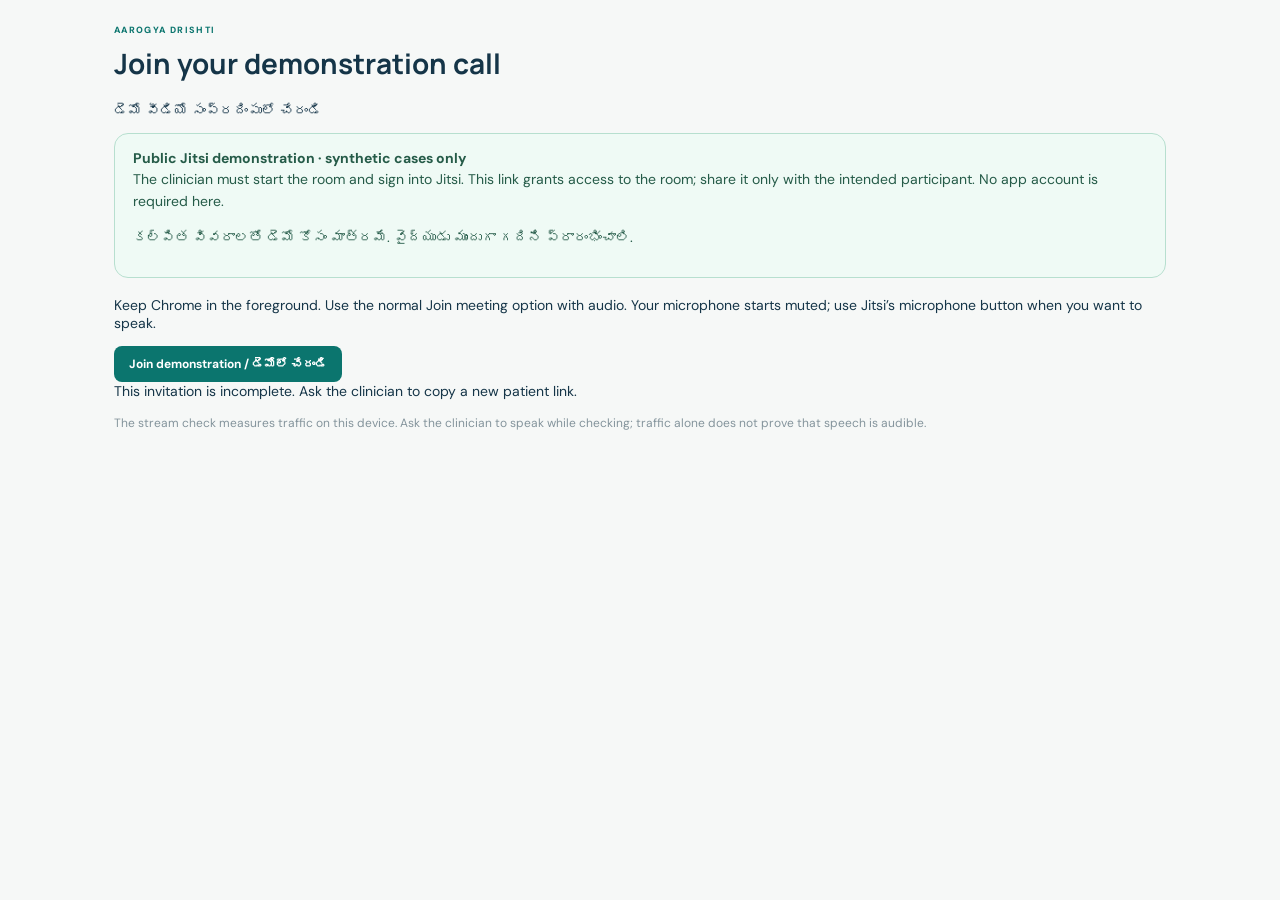
==== patient-call.html @ c4ae914c "Add evaluation workflows, offline photos, and verified async MedGemma" ====
<!doctype html>
<html lang="en"><head><meta charset="utf-8"><meta name="viewport" content="width=device-width,initial-scale=1"><title>Aarogya Drishti · Patient call</title><link rel="stylesheet" href="/styles.css"></head>
<body><main class="patient-call-page"><p class="eyebrow">AAROGYA DRISHTI</p><h1>Join your demonstration call</h1><p>డెమో వీడియో సంప్రదింపులో చేరండి</p>
<div class="consultation-notice"><strong>Public Jitsi demonstration · synthetic cases only</strong><p>The clinician must start the room and sign into Jitsi. This link grants access to the room; share it only with the intended participant. No app account is required here.</p><p>కల్పిత వివరాలతో డెమో కోసం మాత్రమే. వైద్యుడు ముందుగా గదిని ప్రారంభించాలి.</p></div>
<p>Keep Chrome in the foreground. Use the normal Join meeting option with audio. Your microphone starts muted; use Jitsi’s microphone button when you want to speak.</p>
<button id="patientJoin" type="button" class="button primary">Join demonstration / డెమోలో చేరండి</button> <button id="patientLeave" type="button" class="button secondary" hidden>Leave call / కాల్ ముగించండి</button>
<p id="patientCallStatus" role="status" aria-live="polite"></p><p><a id="patientExternal" target="_blank" rel="noopener noreferrer" hidden>Open directly in Jitsi / Jitsi లో తెరవండి</a></p>
<div id="patientVideo" class="patient-video"></div><div id="patientDiagnostics"></div><p class="muted">The stream check measures traffic on this device. Ask the clinician to speak while checking; traffic alone does not prove that speech is audible.</p>
</main><script src="/call-diagnostics.js" defer></script><script src="/patient-call.js" defer></script></body></html>
---- styles.css ----
@import url('https://fonts.googleapis.com/css2?family=DM+Sans:wght@400;500;600;700;800&family=Manrope:wght@400;500;600;700;800&display=swap');
:root{--ink:#153548;--ink-2:#385264;--muted:#84949c;--teal:#0b756e;--teal-dark:#075c57;--mint:#eaf5f1;--paper:#f6f8f7;--line:#e8edeb;--white:#fff;--nav:#113646;--shadow:0 10px 35px #17384a0b;--danger:#a3453c}*{box-sizing:border-box}body{margin:0;background:var(--paper);color:var(--ink);font:14px 'DM Sans',Arial,sans-serif}button,input,textarea,select{font:inherit}button{cursor:pointer}.login-shell{min-height:100vh;display:grid;place-items:center;padding:24px;background:linear-gradient(140deg,#eaf5f1 0%,#f7f8f6 55%,#edf4f4 100%)}.login-card{width:min(100%,440px);background:#fff;border:1px solid var(--line);border-radius:20px;padding:38px;box-shadow:0 24px 80px #15354815}.brand{display:flex;align-items:center;gap:12px;color:var(--ink);text-decoration:none}.brand b{font:800 13px Manrope,sans-serif;letter-spacing:.055em;display:block}.brand small{display:block;color:var(--muted);font-size:11px;margin-top:3px}.brand-mark{width:42px;height:42px;display:grid;place-items:center;background:var(--teal);color:#fff;border-radius:13px;font:800 23px Manrope}.login-card>.eyebrow{margin-top:40px}.login-card h1{font:700 25px Manrope,sans-serif;margin:7px 0}.login-card form{margin-top:27px}.login-card form label{display:block;margin:16px 0 7px}.login-card input,.form-panel input,.form-panel select,.form-panel textarea,.form-grid input,.form-grid select,.form-grid textarea{width:100%;border:1px solid #dce5e2;background:white;border-radius:8px;padding:11px 12px;color:var(--ink);outline:none}.login-card input:focus,.form-panel input:focus,.form-panel select:focus,.form-panel textarea:focus,.form-grid input:focus,.form-grid textarea:focus,.form-grid select:focus,.search-box:focus-within{border-color:#66a9a1;box-shadow:0 0 0 3px #0b756e13}.fine-print{color:var(--muted);font-size:11px;line-height:1.6;margin-top:23px}.sidebar{width:246px;position:fixed;inset:0 auto 0 0;background:var(--nav);color:#eff8f5;display:flex;flex-direction:column;padding:24px 16px 15px;z-index:10}.sidebar .brand{color:#fff;padding:0 9px 25px;border-bottom:1px solid #ffffff1a}.sidebar .brand-mark{background:#40a99b;color:#063f42}.sidebar .brand small{color:#b1c8ca}.district-label{display:flex;align-items:center;gap:9px;padding:24px 12px 11px;font-size:9px;letter-spacing:.13em;font-weight:800;color:#90adb1}.live-dot,.sync-indicator{width:7px;height:7px;border-radius:50%;background:#69c9a5}.side-nav{display:grid;gap:5px}.nav-item{border:0;background:transparent;color:#b6cbd0;display:flex;align-items:center;gap:13px;text-align:left;padding:11px 12px;border-radius:8px;font-weight:600;font-size:13px}.nav-item>span:first-child{font-size:18px;line-height:1;width:18px;text-align:center}.nav-item:hover{background:#ffffff0c;color:white}.nav-item.active{background:#0d7771;color:white;box-shadow:0 6px 18px #061e2a24}.sidebar-bottom{margin-top:auto}.sync-state{display:flex;align-items:center;gap:9px;color:#a8bec3;font-size:11px;padding:12px}.sync-indicator.pending{background:#e5a743}.sync-indicator.offline{background:#d06b5f}.language-button{width:100%;text-align:left;color:#d9e6e6;background:#ffffff0b;border:1px solid #ffffff20;border-radius:8px;padding:10px 12px;margin:5px 0 15px}.language-button span{float:right}.account{display:flex;align-items:center;gap:10px;padding:14px 7px 3px;border-top:1px solid #ffffff1a}.avatar,.top-avatar{width:33px;height:33px;display:grid;place-items:center;border-radius:50%;background:#d9eeea;color:var(--teal);font-weight:800}.account-copy{min-width:0;display:grid;gap:3px;flex:1}.account-copy b{font-size:12px;white-space:nowrap;overflow:hidden;text-overflow:ellipsis}.account-copy small{font-size:10px;color:#9fb8bd}.icon-button{border:0;background:transparent;color:inherit;width:33px;height:33px;border-radius:7px;font-size:18px}.icon-button:hover{background:#ffffff17}.main-area{margin-left:246px;min-height:100vh;display:flex;flex-direction:column}.topbar{height:62px;background:#ffffffeb;border-bottom:1px solid var(--line);display:flex;align-items:center;justify-content:space-between;padding:0 4.2%;position:sticky;top:0;z-index:5;backdrop-filter:blur(8px)}.breadcrumbs{display:flex;align-items:center;gap:10px;color:#9aa9ae;font-size:12px}.breadcrumbs b{color:var(--ink);font-weight:700}.top-actions{display:flex;align-items:center;gap:17px}.today{font-size:11px;color:#84949c}.top-avatar{width:31px;height:31px}.menu-button{display:none}.content-wrap{width:min(1220px,100%);margin:0 auto;padding:35px 4.2% 46px;flex:1}.page{display:none}.page.active{display:block;animation:enter .2s ease}@keyframes enter{from{opacity:.5;transform:translateY(4px)}to{opacity:1;transform:translateY(0)}}h1,h2,h3,p{margin-top:0}h1,h2,h3{font-family:Manrope,'DM Sans',sans-serif}.welcome-row,.page-heading{display:flex;align-items:center;justify-content:space-between;gap:20px;margin-bottom:23px}.welcome-row h1,.page-heading h1{font-size:25px;line-height:1.25;margin:5px 0}.muted{color:var(--muted);line-height:1.65;margin:5px 0 0;font-size:12px}.eyebrow{font-size:9px;letter-spacing:.15em;font-weight:800;color:var(--teal);margin:0 0 8px}.button{border:0;border-radius:8px;padding:10px 15px;font-size:12px;font-weight:700;transition:.15s;display:inline-flex;align-items:center;justify-content:center;gap:5px}.button:hover{transform:translateY(-1px)}.primary{background:var(--teal);color:#fff}.primary:hover{background:var(--teal-dark)}.secondary{color:var(--teal);background:#eaf5f1}.full{width:100%;margin-top:22px;padding:13px}.safety-banner{background:#fff8e9;border:1px solid #f1e6cd;border-radius:10px;padding:13px 16px;display:flex;align-items:center;gap:12px;margin-bottom:18px}.safety-icon{color:#b68129;font-size:18px}.safety-banner b{font-size:12px;color:#72551d}.safety-banner p{color:#86754e;font-size:11px;margin:3px 0 0}.notice-tag{margin-left:auto;white-space:nowrap;border:1px solid #ecdcb8;border-radius:20px;padding:5px 8px;color:#866a32;font-size:8px;font-weight:800;letter-spacing:.06em}.metric-grid{display:grid;grid-template-columns:repeat(4,minmax(0,1fr));gap:13px;margin-bottom:16px}.metric-card,.panel{background:var(--white);border:1px solid var(--line);border-radius:11px;box-shadow:var(--shadow)}.metric-card{padding:15px 16px}.metric-top{display:flex;align-items:center;justify-content:space-between;color:#6c8088;font-size:11px}.metric-icon{width:29px;height:29px;display:grid;place-items:center;border-radius:9px;font-size:15px}.mint{background:#e9f5ef;color:#25876d}.peach{background:#fff0e8;color:#c46c47}.lavender{background:#f1effb;color:#7569b5}.blue{background:#eaf2fa;color:#527eaa}.metric-card>strong{font:800 26px Manrope;display:block;margin:11px 0 3px}.metric-card>small{font-size:10px;color:#91a0a4}.dashboard-grid{display:grid;grid-template-columns:1.55fr 1fr;gap:14px;margin-bottom:15px}.panel{padding:18px 19px;margin-bottom:15px}.panel-heading{display:flex;align-items:center;justify-content:space-between;gap:12px}.panel-heading h2,.form-panel h2,.guide-panel h2{font-size:16px;margin:0 0 3px}.text-button{border:0;background:transparent;color:var(--teal);font-size:11px;font-weight:700;padding:8px}.journey-steps{display:flex;align-items:flex-start;margin-top:24px;gap:6px}.journey-step{display:grid;gap:6px;min-width:0}.journey-step>span{width:26px;height:26px;border:1px solid #dbe5e1;color:#9aa9a8;border-radius:50%;display:grid;place-items:center;font-size:9px;font-weight:800}.journey-step.done>span,.journey-step.current>span{background:var(--teal);color:white;border-color:var(--teal)}.journey-step b{font-size:10px;white-space:nowrap}.journey-step small{font-size:9px;color:#9aa9a8;white-space:nowrap}.journey-steps>i{height:1px;flex:1;background:#e4ebe8;margin-top:13px;min-width:9px}.model-panel{display:flex;flex-direction:column}.status-pill{border-radius:20px;padding:5px 8px;font-size:9px;font-weight:700}.status-offline{background:#fff1ed;color:#ae5d4d}.model-visual{display:flex;align-items:center;gap:13px;padding:20px 0;flex:1}.model-orb{width:48px;height:48px;display:grid;place-items:center;border-radius:50%;background:#eef5f1;color:#7aa59c;font-size:25px;box-shadow:inset 0 0 0 7px white,0 0 0 1px #e1ede8}.model-visual b{font-size:12px}.model-visual p{font-size:10px;line-height:1.5;color:var(--muted);margin:5px 0 0}.model-foot{border-top:1px solid var(--line);padding-top:12px;display:flex;align-items:center;gap:8px;color:#8e9c9e;font-size:9px}.model-foot>span:first-child{background:#eef3f1;padding:4px 6px;border-radius:4px;color:var(--teal);font-weight:800}.model-arrow{margin-left:auto;color:var(--teal);font-size:14px}.recent-panel{padding-bottom:8px}.table-scroll{width:100%;overflow:auto}table{width:100%;border-collapse:collapse;min-width:560px}th{text-align:left;color:#9aa8aa;font-size:8px;letter-spacing:.08em;font-weight:800;padding:13px 10px 10px;border-bottom:1px solid var(--line)}td{padding:12px 10px;border-bottom:1px solid #f0f3f2;color:#647981;font-size:10px}tbody tr:last-child td{border-bottom:0}.patient-cell{display:flex;align-items:center;gap:9px;color:var(--ink);font-weight:700}.patient-initial{width:29px;height:29px;border-radius:50%;display:grid;place-items:center;background:#edf5f1;color:var(--teal);font-weight:800}.id-code{font:10px ui-monospace,Consolas,monospace;color:#607c82}.row-action{border:0;background:transparent;color:var(--teal);font-size:10px;font-weight:700}.empty-state{min-height:170px;display:flex;align-items:center;justify-content:center;flex-direction:column;text-align:center;color:#8b9a9d;gap:6px;padding:24px}.empty-state>span{font-size:24px;color:#9dc4b9}.empty-state>b{color:var(--ink);font-size:12px}.empty-state p{margin:0;font-size:11px}.empty-state .button{margin-top:9px}.empty-state.compact{min-height:95px;border-top:1px solid var(--line);margin-top:18px}.empty-state.compact>span{font-size:18px}.app-footer{border-top:1px solid var(--line);padding:15px 4.2%;display:flex;justify-content:space-between;color:#a0acad;font-size:9px}.page-heading{margin-bottom:20px}.patient-list-panel{padding:0 18px 10px}.list-toolbar{display:flex;align-items:center;justify-content:space-between;padding:14px 0}.search-box{display:flex;align-items:center;gap:8px;width:min(350px,100%);border:1px solid var(--line);border-radius:7px;padding:0 10px;color:#95a5a4}.search-box input{border:0;outline:none;width:100%;padding:9px 0;font-size:11px;color:var(--ink)}.count-label{font-size:10px;color:#87999b}.workflow-grid{display:grid;grid-template-columns:1.35fr .8fr;gap:15px;align-items:start;margin-bottom:15px}.form-panel form label,.form-grid label{display:block;font-size:10px;font-weight:700;margin:15px 0 6px;color:#4e6670}.form-panel input,.form-panel select,.form-panel textarea,.form-grid input,.form-grid select,.form-grid textarea{font-size:11px;padding:10px}.form-panel textarea,.form-grid textarea{resize:vertical}.form-panel .button{margin-top:17px}.guide-panel{padding:21px}.guide-panel>.eyebrow{margin-bottom:8px}.guide-panel h2{line-height:1.45}.guide-list{list-style:none;padding:5px 0 0;margin:14px 0}.guide-list li{display:flex;gap:11px;padding:11px 0;border-bottom:1px solid #f0f3f1}.guide-list li>span{font:800 10px Manrope;color:#77a99e}.guide-list b{font-size:10px}.guide-list p,.safety-note p{font-size:10px;color:var(--muted);line-height:1.55;margin:4px 0 0}.safety-note{background:#fff8e9;border:1px solid #f1e6cd;padding:12px;border-radius:8px;margin-top:14px}.safety-note b{font-size:10px;color:#856524}.quality-result{background:#f3f7f5;border-radius:7px;padding:10px;display:flex;gap:8px;align-items:center;color:#788d8d;font-size:10px;line-height:1.5;margin-top:11px}.quality-result.good{background:#eaf6ef;color:#287959}.quality-result.warn{background:#fff6e8;color:#8e6b30}.quality-result.bad{background:#fff0ed;color:#9c4d41}.quality-icon{font-size:16px}.image-preview{display:block;margin-top:12px;max-width:min(100%,460px);max-height:300px;object-fit:contain;border-radius:8px;background:#edf1ef;border:1px solid var(--line)}.image-preview[hidden]{display:none}.button-row{display:flex;gap:8px}.record-list{display:grid}.record-row{display:flex;align-items:flex-start;gap:12px;padding:13px 3px;border-bottom:1px solid #f0f3f2}.record-row:last-child{border-bottom:0}.record-bullet{width:30px;height:30px;border-radius:9px;display:grid;place-items:center;background:var(--mint);color:var(--teal)}.record-copy{flex:1;min-width:0}.record-copy b{font-size:11px}.record-copy p{font-size:10px;color:#7b8c91;margin:4px 0 0;line-height:1.55}.record-meta{font-size:9px;color:#99a7a9;white-space:nowrap}.modal{border:0;border-radius:14px;padding:0;width:min(620px,calc(100% - 28px));max-height:min(92vh,850px);box-shadow:0 30px 100px #102b3a40}.modal::backdrop{background:#12313f75;backdrop-filter:blur(2px)}.modal form{padding:23px}.modal-heading{display:flex;align-items:flex-start;justify-content:space-between;border-bottom:1px solid var(--line);padding-bottom:12px}.modal-heading h2{font-size:19px;margin:0}.modal-heading .eyebrow{margin-bottom:5px}.form-grid{display:grid;grid-template-columns:1fr 1fr;gap:0 13px}.form-span{grid-column:1/-1}.consent-check{display:flex;gap:9px;align-items:flex-start;color:#72848a;font-size:10px;line-height:1.5;margin-top:18px}.consent-check input{width:15px;height:15px;flex:none;accent-color:var(--teal)}.modal-actions{display:flex;justify-content:flex-end;gap:8px;margin-top:16px}.form-error{color:var(--danger);font-size:10px;min-height:13px}.toast{position:fixed;bottom:24px;left:50%;transform:translate(-50%,20px);opacity:0;pointer-events:none;background:#173c49;color:white;padding:11px 17px;border-radius:8px;box-shadow:0 8px 24px #18394b33;z-index:30;font-size:11px;transition:.2s}.toast.visible{opacity:1;transform:translate(-50%,0)}
@media(max-width:1100px){.metric-grid{grid-template-columns:repeat(2,1fr)}.journey-step small{display:none}.journey-steps{gap:5px}.journey-step b{font-size:9px}.dashboard-grid{grid-template-columns:1.25fr 1fr}}
@media(max-width:820px){.sidebar{transform:translateX(-100%);transition:transform .2s;box-shadow:15px 0 40px #102b3a20}.sidebar.open{transform:translateX(0)}.main-area{margin-left:0}.menu-button{display:block;color:var(--ink)}.topbar{justify-content:flex-start;gap:12px}.top-actions{margin-left:auto}.content-wrap{padding-top:25px}.workflow-grid{grid-template-columns:1fr 1fr}.journey-panel{grid-column:1/-1}.dashboard-grid{grid-template-columns:1fr 1fr}}
@media(max-width:620px){.content-wrap{padding:22px 15px 32px}.topbar{height:55px;padding:0 14px}.breadcrumbs{font-size:10px}.today{display:none}.welcome-row,.page-heading{align-items:flex-start;flex-direction:column}.welcome-row h1,.page-heading h1{font-size:22px}.welcome-row>.button,.page-heading>.button{align-self:stretch}.safety-banner{align-items:flex-start}.notice-tag{display:none}.metric-grid{gap:8px}.metric-card{padding:12px}.metric-card>strong{font-size:22px}.metric-card>small{font-size:9px}.metric-top{font-size:9px;gap:4px}.metric-icon{width:24px;height:24px}.dashboard-grid{grid-template-columns:1fr}.journey-panel{grid-column:auto}.journey-steps{gap:4px}.journey-step b{font-size:9px}.journey-step small{display:none}.journey-step>span{width:23px;height:23px}.journey-steps>i{margin-top:11px}.panel{padding:15px}.patient-list-panel{padding:0 12px 10px}.workflow-grid{grid-template-columns:1fr}.guide-panel{order:2}.form-grid{grid-template-columns:1fr}.form-span{grid-column:auto}.modal form{padding:18px}.app-footer{padding:14px;gap:8px;flex-wrap:wrap}.login-card{padding:25px}.record-meta{white-space:normal;text-align:right}.row-action{padding:5px}}

.record-modal{width:min(760px,calc(100% - 28px));max-height:90vh;overflow:auto}.record-modal-inner{padding:22px}.record-facts{display:grid;grid-template-columns:repeat(3,minmax(0,1fr));gap:10px;margin:18px 0}.record-facts>div{background:#f5f8f6;border-radius:8px;padding:10px;display:grid;gap:6px;min-width:0}.record-facts small{color:#8b9a9d;font-size:9px}.record-facts b{color:var(--ink);font-size:11px;overflow-wrap:anywhere}.record-detail-section{border-top:1px solid var(--line);padding:15px 0 3px}.record-detail-section h3{font-size:12px;margin:0 0 9px;color:var(--teal)}.record-long-text{font-size:11px;line-height:1.6;color:#536c74;white-space:pre-wrap;margin:0}.record-detail-item{display:flex;gap:12px;justify-content:space-between;border-bottom:1px solid #f0f3f2;padding:9px 0}.record-detail-item:last-child{border-bottom:0}.record-detail-item>div{min-width:0;flex:1}.record-detail-item b{font-size:10px}.record-detail-item p{font-size:10px;line-height:1.5;color:#6f8288;margin:4px 0}.record-detail-item time{font-size:9px;color:#99a7a9;white-space:nowrap}.record-detail-item .image-preview{max-height:190px;margin:9px 0}.record-detail-item .muted{display:block;font-size:9px}
@media(max-width:620px){.record-modal-inner{padding:16px}.record-facts{grid-template-columns:repeat(2,minmax(0,1fr))}}


/* Consultation workspace */
.consultation-notice{margin:0 0 18px;padding:14px 18px;border:1px solid #b7dfcf;border-radius:14px;background:#effaf5;color:#255b48;font-size:14px;line-height:1.55}
.consultation-notice.not-configured{border-color:#f0d5a5;background:#fff9ed;color:#785924}
.consultation-workflow{margin-bottom:22px}
.consultation-record{padding:17px 0;border-bottom:1px solid var(--line,#e8ece8)}
.consultation-record:last-child{border-bottom:0}
.consultation-record-main{display:flex;align-items:flex-start;justify-content:space-between;gap:14px}
.consultation-record-main p{margin:7px 0 0;color:var(--muted,#68766f);font-size:13px}
.consultation-actions{display:flex;align-items:center;flex-wrap:wrap;gap:8px;margin-top:14px}
.consultation-actions .button{min-height:36px;padding:8px 13px;font-size:13px}
.danger-text{color:#a6443a}
.status-scheduled{background:#eaf2ff;color:#365e9c}
.status-completed{background:#e8f6ef;color:#286a4d}
.status-cancelled{background:#f5eeee;color:#80514b}
.consultation-call-panel{margin-top:22px}
.consultation-call-panel[hidden]{display:none}
.jitsi-frame{width:100%;min-height:70vh;overflow:hidden;border-radius:14px;background:#101820}
.jitsi-frame iframe{display:block;width:100%;min-height:70vh;border:0}
@media(max-width:720px){.consultation-record-main{flex-direction:column}.consultation-actions{align-items:stretch}.consultation-actions .button{flex:1}.jitsi-frame,.jitsi-frame iframe{min-height:74vh}}

/* Project-owner supplied visual references */
.reference-owner-label{flex:none;border:1px solid #c6e1d8;border-radius:20px;padding:7px 11px;background:#eff8f4;color:var(--teal);font-size:10px;font-weight:700}
.reference-notice{margin:0 0 27px;padding:14px 16px;border:1px solid #dce7e2;border-left:3px solid #58a99a;border-radius:8px;background:#f0f7f3;color:#526f70;font-size:12px;line-height:1.65}
.reference-section+.reference-section{margin-top:30px}
.reference-section-heading{display:flex;align-items:baseline;justify-content:space-between;gap:15px;margin-bottom:13px}
.reference-section-heading h2{font-size:16px;margin:0;line-height:1.4}
.reference-section-heading p{font-size:11px;color:#6d858b;margin:0;line-height:1.5}
.reference-grid{display:grid;grid-template-columns:repeat(4,minmax(0,1fr));gap:15px}
.reference-grid-care{grid-template-columns:repeat(3,minmax(0,1fr))}
.reference-card{margin:0;min-width:0;overflow:hidden;border:1px solid var(--line);border-radius:12px;background:#fff;box-shadow:var(--shadow)}
.reference-open{position:relative;display:block;width:100%;aspect-ratio:4/3;padding:0;border:0;background:#edf2ef;overflow:hidden}
.reference-open img{display:block;width:100%;height:100%;object-fit:cover;transition:transform .2s ease}
.reference-open:hover img{transform:scale(1.025)}
.reference-open:focus-visible{outline:3px solid var(--teal);outline-offset:-3px}
.reference-expand{position:absolute;right:10px;bottom:10px;display:grid;place-items:center;width:29px;height:29px;border-radius:50%;background:#ffffffed;color:var(--teal-dark);font-size:21px;box-shadow:0 2px 8px #17384a20}
.reference-card-poster .reference-open{background:#f2f4fa}
.reference-card-poster .reference-open img{object-fit:contain}
.reference-card figcaption{padding:15px}
.reference-category{display:block;font-size:9px;font-weight:700;letter-spacing:.05em;color:var(--teal);margin-bottom:7px}
.reference-card h3{font-size:13px;line-height:1.45;margin:0 0 6px}
.reference-card figcaption p{font-size:11px;line-height:1.65;color:#6d838b;margin:0}
.reference-sr-only{position:absolute;width:1px;height:1px;padding:0;margin:-1px;overflow:hidden;clip:rect(0,0,0,0);white-space:nowrap;border:0}
.reference-dialog-open{overflow:hidden}
.reference-dialog{width:min(1060px,calc(100% - 32px));max-height:calc(100vh - 32px);max-height:calc(100dvh - 32px);padding:0;border:0;border-radius:14px;color:var(--ink);background:#fff;box-shadow:0 25px 100px #102b3a55;overflow:auto}
.reference-dialog::backdrop{background:#092530ce;backdrop-filter:blur(3px)}
.reference-dialog-inner{padding:20px}
.reference-dialog-heading{display:flex;justify-content:space-between;align-items:flex-start;gap:18px;margin-bottom:16px}
.reference-dialog-heading h2{font-size:18px;line-height:1.4;margin:0}
.reference-dialog-heading .button{flex:none;min-height:40px}
.reference-dialog-heading .button:focus-visible{outline:3px solid var(--teal);outline-offset:3px}
.reference-dialog-image{display:flex;align-items:center;justify-content:center;min-height:120px;background:#edf2ef;border-radius:8px;overflow:hidden}
.reference-dialog-image img{display:block;max-width:100%;max-height:calc(100vh - 215px);max-height:calc(100dvh - 215px);width:auto;height:auto;object-fit:contain}
.reference-dialog-caption{font-size:12px;line-height:1.65;color:#5e777f;margin:14px 0 0}
@media(max-width:1150px){.reference-grid{grid-template-columns:repeat(2,minmax(0,1fr))}.reference-grid-care{grid-template-columns:repeat(3,minmax(0,1fr))}}
@media(max-width:820px){.reference-grid-care{grid-template-columns:repeat(2,minmax(0,1fr))}}
@media(max-width:620px){.reference-section-heading{align-items:flex-start;flex-direction:column;gap:6px}.reference-grid,.reference-grid-care{grid-template-columns:1fr;gap:15px}.reference-owner-label{align-self:flex-start}.reference-card figcaption{padding:15px 17px}.reference-card h3{font-size:15px}.reference-card figcaption p{font-size:12px}.reference-dialog{width:calc(100% - 16px);max-height:calc(100vh - 16px);max-height:calc(100dvh - 16px);border-radius:10px}.reference-dialog-inner{padding:14px}.reference-dialog-heading{gap:10px;margin-bottom:12px}.reference-dialog-heading h2{font-size:16px}.reference-dialog-heading .button{font-size:11px;padding:9px 11px}.reference-dialog-image img{max-height:calc(100vh - 220px);max-height:calc(100dvh - 220px)}}
@media(prefers-reduced-motion:reduce){.reference-open img{transition:none}.reference-open:hover img{transform:none}}

/* Clinician-authored patient journey, immutable progress history and reports. */
.care-journey{margin-bottom:32px;padding-bottom:25px;border-bottom:1px solid #dce5e1}
.care-journey [hidden]{display:none!important}
.care-journey-heading{display:flex;justify-content:space-between;align-items:flex-start;gap:20px;margin-bottom:15px}
.care-journey-heading h2{font-size:21px;line-height:1.4;margin:0 0 7px}
.care-journey-heading>.button{flex:none;min-height:42px}
.care-advisory{padding:13px 16px;margin:0 0 18px;border:1px solid #f1dfba;border-radius:9px;background:#fff8eb;color:#7a5c26;font-size:12px;line-height:1.65}
.care-journey-toolbar{display:flex;align-items:flex-end;gap:12px;max-width:760px}
.care-journey-toolbar>.care-field{flex:1;min-width:0;margin:0}
.care-journey-toolbar>.button{min-height:42px}
.care-field{margin:13px 0}
.care-field label{display:block;font-size:11px;line-height:1.5;font-weight:700;margin-bottom:6px;color:#4e6670}
.care-field input,.care-field select,.care-field textarea{width:100%;max-width:100%;padding:10px 12px;min-height:42px;border:1px solid #d5e1dc;border-radius:7px;color:var(--ink);background:#fff;font:12px 'DM Sans',Arial,sans-serif}
.care-field textarea{resize:vertical;min-height:82px}
.care-field input:focus-visible,.care-field select:focus-visible,.care-field textarea:focus-visible{outline:3px solid #0b756e22;border-color:#66a99b}
.care-field select:disabled{background:#f1f5f2;color:#6f8385}
.care-feedback{font-size:12px;line-height:1.6;min-height:20px;margin:12px 0;color:#2c7462}
.care-feedback-error{color:#a3453c}
.care-readonly{font-size:12px;color:#637a80;line-height:1.6;margin:12px 0 20px}
.care-journey>div>h3{font-size:15px;margin:22px 0 5px}
.care-stage-list{display:grid;grid-template-columns:repeat(5,minmax(0,1fr));gap:9px;list-style:none;margin:16px 0 22px;padding:0}
.care-stage{display:flex;flex-direction:column;gap:7px;border:1px solid #d9e6df;border-radius:9px;background:#eff7f2;padding:13px;min-width:0}
.care-stage b{font-size:11px;line-height:1.5}
.care-stage-status{font-size:11px;color:#276c5c;font-weight:700;overflow-wrap:anywhere}
.care-stage small{font-size:10px;line-height:1.5;color:#6c8385}
.care-record-grid{display:grid;grid-template-columns:repeat(2,minmax(0,1fr));gap:16px;align-items:start}
.care-record-panel{min-width:0;margin:0;padding:18px}
.care-record-panel>h3{font-size:16px;margin:0 0 13px;line-height:1.4}
.care-editor{border:1px solid #dce6e1;border-radius:8px;background:#fafcfb;margin:0 0 18px}
.care-editor>summary{cursor:pointer;padding:12px;color:var(--teal);font-size:12px;font-weight:700;line-height:1.6}
.care-editor>summary:focus-visible{outline:3px solid #0b756e55;outline-offset:2px;border-radius:6px}
.care-record-form{padding:0 13px 14px}
.care-record-form fieldset{margin:0;padding:0;border:0;min-width:0}
.care-form-help,.care-progress-note{font-size:11px;line-height:1.65;color:#667e83;margin:8px 0}
.care-progress-note{color:#7d5f2e;border-left:2px solid #d9ae62;padding-left:10px}
.care-form-actions{display:flex;gap:8px;flex-wrap:wrap;margin-top:15px}
.care-form-actions .button{min-height:40px}
.care-journey button:disabled{cursor:default;opacity:.55;transform:none}
.care-history-heading{font-size:10px;text-transform:uppercase;letter-spacing:.09em;color:#7b9194;margin:0 0 7px}
.care-record-row{border-top:1px solid var(--line);padding:15px 0}
.care-record-row:last-child{padding-bottom:0}
.care-record-row-heading{display:flex;align-items:flex-start;justify-content:space-between;gap:10px}
.care-record-row-heading h4{font-size:12px;line-height:1.6;margin:0;overflow-wrap:anywhere}
.care-record-status{flex:none;max-width:55%;padding:4px 7px;border-radius:6px;background:#eaf5ef;color:#376d60;font-size:10px;line-height:1.5}
.care-record-fields{margin:10px 0;font-size:11px;line-height:1.6}
.care-record-fields>div{margin-bottom:8px}
.care-record-fields dt{font-weight:700;color:#71858b;font-size:10px}
.care-record-fields dd{margin:3px 0 0;color:#3e5c68;white-space:pre-wrap;overflow-wrap:anywhere}
.care-record-meta,.care-record-provenance{font-size:10px;line-height:1.6;color:#7c9195;margin:8px 0 0;overflow-wrap:anywhere}
.care-record-row-footer{display:flex;justify-content:space-between;align-items:center;gap:10px;margin-top:12px}
.care-record-row-footer small{color:#879b9d;font-size:10px}
.care-record-row-footer .button{font-size:11px;min-height:36px}
.care-empty{font-size:11px;line-height:1.6;color:#8b9c9e;margin:8px 0}
.care-ai-source{margin-top:13px;min-width:0}
.care-ai-source h4,.care-ai-source summary{font-size:11px;font-weight:700;color:#53726f;line-height:1.6}
.care-ai-source summary{cursor:pointer}
.care-ai-source pre{font:11px/1.7 'DM Sans',Arial,sans-serif;white-space:pre-wrap;overflow-wrap:anywhere;border:1px solid #dfe9e3;border-radius:7px;background:#f2f7f4;padding:12px;max-height:300px;overflow:auto;color:#405f67}
.care-print-report{display:none}
@media(max-width:1100px){.care-stage-list{grid-template-columns:repeat(3,minmax(0,1fr))}}
@media(max-width:720px){.care-record-grid{grid-template-columns:1fr}.care-journey-heading{flex-direction:column;gap:12px}.care-journey-heading>.button{align-self:stretch}.care-journey-toolbar{align-items:stretch;flex-direction:column}.care-journey-toolbar>.button{align-self:flex-start}.care-stage-list{grid-template-columns:repeat(2,minmax(0,1fr))}.care-journey-heading h2{font-size:19px}.care-record-panel{padding:16px}.care-field label{font-size:12px}.care-field input,.care-field select,.care-field textarea{font-size:14px;min-height:44px}.care-record-status{max-width:50%}}
@media print{body:has(#carePrintReport)>*:not(#carePrintReport){display:none!important}body:has(#carePrintReport){background:#fff!important;color:#111!important}.care-print-report{display:block!important;padding:12mm;font:11pt/1.55 Arial,sans-serif;color:#111}.care-print-report h1{font-size:19pt;color:#111}.care-print-report h2{font-size:14pt;color:#111;margin:20pt 0 8pt}.care-print-report h3{font-size:11pt}.care-print-report p,.care-print-report pre{white-space:pre-wrap;overflow-wrap:anywhere}.care-print-report pre{font:10pt/1.5 Arial,sans-serif}.care-print-report .care-record-fields{font-size:10pt;line-height:1.5}.care-print-report .care-record-fields dt{font-size:9pt;color:#333}.care-print-report .care-record-fields dd{color:#111}.care-print-entry{border-top:1px solid #ccc;padding:8pt 0;break-inside:avoid}.care-print-section{break-inside:auto}.care-print-report .care-record-fields>div{break-inside:avoid}}
/* Component display rules must respect native hidden state (auth and roles). */
[hidden]{display:none!important}
.patient-call-page{max-width:1100px;margin:0 auto;padding:24px;overflow-wrap:anywhere}
.patient-video{width:100%;height:min(70vh,650px);min-height:350px;margin:20px 0}
.patient-video:empty{display:none}
.patient-video iframe{width:100%;height:100%;border:0;border-radius:12px}
.call-diagnostics{margin-top:20px;padding:20px;border:1px solid var(--line);border-radius:12px;background:#fff}
.call-diagnostics-measurements{display:grid;grid-template-columns:1fr 1fr;gap:8px 16px}
.call-diagnostics-measurements dd{margin:0;overflow-wrap:anywhere}
.offline-capture-panel{margin-top:24px}
.ai-observations{font:inherit;line-height:1.6;overflow-wrap:anywhere}
.record-copy figure{margin:14px 0;max-width:100%}
@media(max-width:620px){.patient-call-page{padding:16px}.call-diagnostics-measurements{grid-template-columns:1fr}.call-diagnostics-measurements dd{margin-bottom:8px}.patient-video{min-height:420px}}
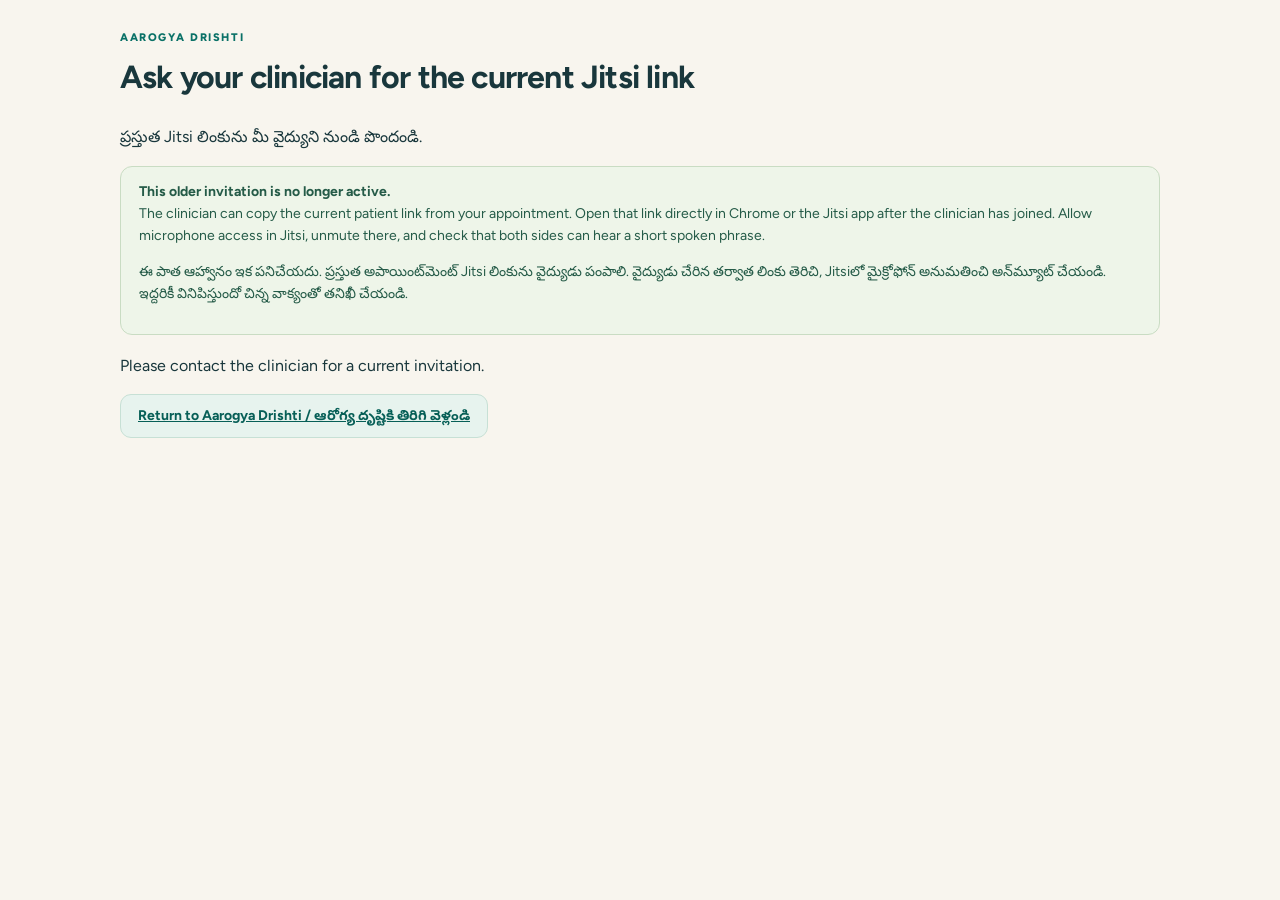
==== commit 196b0cea: "Finalize Aarogya Drishti with role-based record visibility" ====
--- a/patient-call.html
+++ b/patient-call.html
@@ -1,9 +1,7 @@
 <!doctype html>
-<html lang="en"><head><meta charset="utf-8"><meta name="viewport" content="width=device-width,initial-scale=1"><title>Aarogya Drishti · Patient call</title><link rel="stylesheet" href="/styles.css"></head>
-<body><main class="patient-call-page"><p class="eyebrow">AAROGYA DRISHTI</p><h1>Join your demonstration call</h1><p>డెమో వీడియో సంప్రదింపులో చేరండి</p>
-<div class="consultation-notice"><strong>Public Jitsi demonstration · synthetic cases only</strong><p>The clinician must start the room and sign into Jitsi. This link grants access to the room; share it only with the intended participant. No app account is required here.</p><p>కల్పిత వివరాలతో డెమో కోసం మాత్రమే. వైద్యుడు ముందుగా గదిని ప్రారంభించాలి.</p></div>
-<p>Keep Chrome in the foreground. Use the normal Join meeting option with audio. Your microphone starts muted; use Jitsi’s microphone button when you want to speak.</p>
-<button id="patientJoin" type="button" class="button primary">Join demonstration / డెమోలో చేరండి</button> <button id="patientLeave" type="button" class="button secondary" hidden>Leave call / కాల్ ముగించండి</button>
-<p id="patientCallStatus" role="status" aria-live="polite"></p><p><a id="patientExternal" target="_blank" rel="noopener noreferrer" hidden>Open directly in Jitsi / Jitsi లో తెరవండి</a></p>
-<div id="patientVideo" class="patient-video"></div><div id="patientDiagnostics"></div><p class="muted">The stream check measures traffic on this device. Ask the clinician to speak while checking; traffic alone does not prove that speech is audible.</p>
-</main><script src="/call-diagnostics.js" defer></script><script src="/patient-call.js" defer></script></body></html>
+<html lang="en"><head><meta charset="utf-8"><meta name="viewport" content="width=device-width,initial-scale=1"><title>Aarogya Drishti · Consultation invitation</title><link rel="stylesheet" href="/styles.css"></head>
+<body><main class="patient-call-page"><p class="eyebrow">AAROGYA DRISHTI</p><h1>Ask your clinician for the current Jitsi link</h1><p>ప్రస్తుత Jitsi లింకును మీ వైద్యుని నుండి పొందండి.</p>
+<div class="consultation-notice"><strong>This older invitation is no longer active.</strong><p>The clinician can copy the current patient link from your appointment. Open that link directly in Chrome or the Jitsi app after the clinician has joined. Allow microphone access in Jitsi, unmute there, and check that both sides can hear a short spoken phrase.</p><p>ఈ పాత ఆహ్వానం ఇక పనిచేయదు. ప్రస్తుత అపాయింట్‌మెంట్ Jitsi లింకును వైద్యుడు పంపాలి. వైద్యుడు చేరిన తర్వాత లింకు తెరిచి, Jitsiలో మైక్రోఫోన్ అనుమతించి అన్‌మ్యూట్ చేయండి. ఇద్దరికీ వినిపిస్తుందో చిన్న వాక్యంతో తనిఖీ చేయండి.</p></div>
+<p id="patientCallStatus" role="status" aria-live="polite">Please contact the clinician for a current invitation.</p>
+<p><a class="button secondary" href="/">Return to Aarogya Drishti / ఆరోగ్య దృష్టికి తిరిగి వెళ్లండి</a></p>
+</main><script src="/patient-call.js" defer></script></body></html>
--- a/styles.css
+++ b/styles.css
@@ -1,4 +1,4 @@
-@import url('https://fonts.googleapis.com/css2?family=DM+Sans:wght@400;500;600;700;800&family=Manrope:wght@400;500;600;700;800&display=swap');
+@import url('https://fonts.googleapis.com/css2?family=Figtree:wght@400;500;600;700;800&family=Noto+Sans+Telugu:wght@400;500;600;700&display=swap');
 :root{--ink:#153548;--ink-2:#385264;--muted:#84949c;--teal:#0b756e;--teal-dark:#075c57;--mint:#eaf5f1;--paper:#f6f8f7;--line:#e8edeb;--white:#fff;--nav:#113646;--shadow:0 10px 35px #17384a0b;--danger:#a3453c}*{box-sizing:border-box}body{margin:0;background:var(--paper);color:var(--ink);font:14px 'DM Sans',Arial,sans-serif}button,input,textarea,select{font:inherit}button{cursor:pointer}.login-shell{min-height:100vh;display:grid;place-items:center;padding:24px;background:linear-gradient(140deg,#eaf5f1 0%,#f7f8f6 55%,#edf4f4 100%)}.login-card{width:min(100%,440px);background:#fff;border:1px solid var(--line);border-radius:20px;padding:38px;box-shadow:0 24px 80px #15354815}.brand{display:flex;align-items:center;gap:12px;color:var(--ink);text-decoration:none}.brand b{font:800 13px Manrope,sans-serif;letter-spacing:.055em;display:block}.brand small{display:block;color:var(--muted);font-size:11px;margin-top:3px}.brand-mark{width:42px;height:42px;display:grid;place-items:center;background:var(--teal);color:#fff;border-radius:13px;font:800 23px Manrope}.login-card>.eyebrow{margin-top:40px}.login-card h1{font:700 25px Manrope,sans-serif;margin:7px 0}.login-card form{margin-top:27px}.login-card form label{display:block;margin:16px 0 7px}.login-card input,.form-panel input,.form-panel select,.form-panel textarea,.form-grid input,.form-grid select,.form-grid textarea{width:100%;border:1px solid #dce5e2;background:white;border-radius:8px;padding:11px 12px;color:var(--ink);outline:none}.login-card input:focus,.form-panel input:focus,.form-panel select:focus,.form-panel textarea:focus,.form-grid input:focus,.form-grid textarea:focus,.form-grid select:focus,.search-box:focus-within{border-color:#66a9a1;box-shadow:0 0 0 3px #0b756e13}.fine-print{color:var(--muted);font-size:11px;line-height:1.6;margin-top:23px}.sidebar{width:246px;position:fixed;inset:0 auto 0 0;background:var(--nav);color:#eff8f5;display:flex;flex-direction:column;padding:24px 16px 15px;z-index:10}.sidebar .brand{color:#fff;padding:0 9px 25px;border-bottom:1px solid #ffffff1a}.sidebar .brand-mark{background:#40a99b;color:#063f42}.sidebar .brand small{color:#b1c8ca}.district-label{display:flex;align-items:center;gap:9px;padding:24px 12px 11px;font-size:9px;letter-spacing:.13em;font-weight:800;color:#90adb1}.live-dot,.sync-indicator{width:7px;height:7px;border-radius:50%;background:#69c9a5}.side-nav{display:grid;gap:5px}.nav-item{border:0;background:transparent;color:#b6cbd0;display:flex;align-items:center;gap:13px;text-align:left;padding:11px 12px;border-radius:8px;font-weight:600;font-size:13px}.nav-item>span:first-child{font-size:18px;line-height:1;width:18px;text-align:center}.nav-item:hover{background:#ffffff0c;color:white}.nav-item.active{background:#0d7771;color:white;box-shadow:0 6px 18px #061e2a24}.sidebar-bottom{margin-top:auto}.sync-state{display:flex;align-items:center;gap:9px;color:#a8bec3;font-size:11px;padding:12px}.sync-indicator.pending{background:#e5a743}.sync-indicator.offline{background:#d06b5f}.language-button{width:100%;text-align:left;color:#d9e6e6;background:#ffffff0b;border:1px solid #ffffff20;border-radius:8px;padding:10px 12px;margin:5px 0 15px}.language-button span{float:right}.account{display:flex;align-items:center;gap:10px;padding:14px 7px 3px;border-top:1px solid #ffffff1a}.avatar,.top-avatar{width:33px;height:33px;display:grid;place-items:center;border-radius:50%;background:#d9eeea;color:var(--teal);font-weight:800}.account-copy{min-width:0;display:grid;gap:3px;flex:1}.account-copy b{font-size:12px;white-space:nowrap;overflow:hidden;text-overflow:ellipsis}.account-copy small{font-size:10px;color:#9fb8bd}.icon-button{border:0;background:transparent;color:inherit;width:33px;height:33px;border-radius:7px;font-size:18px}.icon-button:hover{background:#ffffff17}.main-area{margin-left:246px;min-height:100vh;display:flex;flex-direction:column}.topbar{height:62px;background:#ffffffeb;border-bottom:1px solid var(--line);display:flex;align-items:center;justify-content:space-between;padding:0 4.2%;position:sticky;top:0;z-index:5;backdrop-filter:blur(8px)}.breadcrumbs{display:flex;align-items:center;gap:10px;color:#9aa9ae;font-size:12px}.breadcrumbs b{color:var(--ink);font-weight:700}.top-actions{display:flex;align-items:center;gap:17px}.today{font-size:11px;color:#84949c}.top-avatar{width:31px;height:31px}.menu-button{display:none}.content-wrap{width:min(1220px,100%);margin:0 auto;padding:35px 4.2% 46px;flex:1}.page{display:none}.page.active{display:block;animation:enter .2s ease}@keyframes enter{from{opacity:.5;transform:translateY(4px)}to{opacity:1;transform:translateY(0)}}h1,h2,h3,p{margin-top:0}h1,h2,h3{font-family:Manrope,'DM Sans',sans-serif}.welcome-row,.page-heading{display:flex;align-items:center;justify-content:space-between;gap:20px;margin-bottom:23px}.welcome-row h1,.page-heading h1{font-size:25px;line-height:1.25;margin:5px 0}.muted{color:var(--muted);line-height:1.65;margin:5px 0 0;font-size:12px}.eyebrow{font-size:9px;letter-spacing:.15em;font-weight:800;color:var(--teal);margin:0 0 8px}.button{border:0;border-radius:8px;padding:10px 15px;font-size:12px;font-weight:700;transition:.15s;display:inline-flex;align-items:center;justify-content:center;gap:5px}.button:hover{transform:translateY(-1px)}.primary{background:var(--teal);color:#fff}.primary:hover{background:var(--teal-dark)}.secondary{color:var(--teal);background:#eaf5f1}.full{width:100%;margin-top:22px;padding:13px}.safety-banner{background:#fff8e9;border:1px solid #f1e6cd;border-radius:10px;padding:13px 16px;display:flex;align-items:center;gap:12px;margin-bottom:18px}.safety-icon{color:#b68129;font-size:18px}.safety-banner b{font-size:12px;color:#72551d}.safety-banner p{color:#86754e;font-size:11px;margin:3px 0 0}.notice-tag{margin-left:auto;white-space:nowrap;border:1px solid #ecdcb8;border-radius:20px;padding:5px 8px;color:#866a32;font-size:8px;font-weight:800;letter-spacing:.06em}.metric-grid{display:grid;grid-template-columns:repeat(4,minmax(0,1fr));gap:13px;margin-bottom:16px}.metric-card,.panel{background:var(--white);border:1px solid var(--line);border-radius:11px;box-shadow:var(--shadow)}.metric-card{padding:15px 16px}.metric-top{display:flex;align-items:center;justify-content:space-between;color:#6c8088;font-size:11px}.metric-icon{width:29px;height:29px;display:grid;place-items:center;border-radius:9px;font-size:15px}.mint{background:#e9f5ef;color:#25876d}.peach{background:#fff0e8;color:#c46c47}.lavender{background:#f1effb;color:#7569b5}.blue{background:#eaf2fa;color:#527eaa}.metric-card>strong{font:800 26px Manrope;display:block;margin:11px 0 3px}.metric-card>small{font-size:10px;color:#91a0a4}.dashboard-grid{display:grid;grid-template-columns:1.55fr 1fr;gap:14px;margin-bottom:15px}.panel{padding:18px 19px;margin-bottom:15px}.panel-heading{display:flex;align-items:center;justify-content:space-between;gap:12px}.panel-heading h2,.form-panel h2,.guide-panel h2{font-size:16px;margin:0 0 3px}.text-button{border:0;background:transparent;color:var(--teal);font-size:11px;font-weight:700;padding:8px}.journey-steps{display:flex;align-items:flex-start;margin-top:24px;gap:6px}.journey-step{display:grid;gap:6px;min-width:0}.journey-step>span{width:26px;height:26px;border:1px solid #dbe5e1;color:#9aa9a8;border-radius:50%;display:grid;place-items:center;font-size:9px;font-weight:800}.journey-step.done>span,.journey-step.current>span{background:var(--teal);color:white;border-color:var(--teal)}.journey-step b{font-size:10px;white-space:nowrap}.journey-step small{font-size:9px;color:#9aa9a8;white-space:nowrap}.journey-steps>i{height:1px;flex:1;background:#e4ebe8;margin-top:13px;min-width:9px}.model-panel{display:flex;flex-direction:column}.status-pill{border-radius:20px;padding:5px 8px;font-size:9px;font-weight:700}.status-offline{background:#fff1ed;color:#ae5d4d}.model-visual{display:flex;align-items:center;gap:13px;padding:20px 0;flex:1}.model-orb{width:48px;height:48px;display:grid;place-items:center;border-radius:50%;background:#eef5f1;color:#7aa59c;font-size:25px;box-shadow:inset 0 0 0 7px white,0 0 0 1px #e1ede8}.model-visual b{font-size:12px}.model-visual p{font-size:10px;line-height:1.5;color:var(--muted);margin:5px 0 0}.model-foot{border-top:1px solid var(--line);padding-top:12px;display:flex;align-items:center;gap:8px;color:#8e9c9e;font-size:9px}.model-foot>span:first-child{background:#eef3f1;padding:4px 6px;border-radius:4px;color:var(--teal);font-weight:800}.model-arrow{margin-left:auto;color:var(--teal);font-size:14px}.recent-panel{padding-bottom:8px}.table-scroll{width:100%;overflow:auto}table{width:100%;border-collapse:collapse;min-width:560px}th{text-align:left;color:#9aa8aa;font-size:8px;letter-spacing:.08em;font-weight:800;padding:13px 10px 10px;border-bottom:1px solid var(--line)}td{padding:12px 10px;border-bottom:1px solid #f0f3f2;color:#647981;font-size:10px}tbody tr:last-child td{border-bottom:0}.patient-cell{display:flex;align-items:center;gap:9px;color:var(--ink);font-weight:700}.patient-initial{width:29px;height:29px;border-radius:50%;display:grid;place-items:center;background:#edf5f1;color:var(--teal);font-weight:800}.id-code{font:10px ui-monospace,Consolas,monospace;color:#607c82}.row-action{border:0;background:transparent;color:var(--teal);font-size:10px;font-weight:700}.empty-state{min-height:170px;display:flex;align-items:center;justify-content:center;flex-direction:column;text-align:center;color:#8b9a9d;gap:6px;padding:24px}.empty-state>span{font-size:24px;color:#9dc4b9}.empty-state>b{color:var(--ink);font-size:12px}.empty-state p{margin:0;font-size:11px}.empty-state .button{margin-top:9px}.empty-state.compact{min-height:95px;border-top:1px solid var(--line);margin-top:18px}.empty-state.compact>span{font-size:18px}.app-footer{border-top:1px solid var(--line);padding:15px 4.2%;display:flex;justify-content:space-between;color:#a0acad;font-size:9px}.page-heading{margin-bottom:20px}.patient-list-panel{padding:0 18px 10px}.list-toolbar{display:flex;align-items:center;justify-content:space-between;padding:14px 0}.search-box{display:flex;align-items:center;gap:8px;width:min(350px,100%);border:1px solid var(--line);border-radius:7px;padding:0 10px;color:#95a5a4}.search-box input{border:0;outline:none;width:100%;padding:9px 0;font-size:11px;color:var(--ink)}.count-label{font-size:10px;color:#87999b}.workflow-grid{display:grid;grid-template-columns:1.35fr .8fr;gap:15px;align-items:start;margin-bottom:15px}.form-panel form label,.form-grid label{display:block;font-size:10px;font-weight:700;margin:15px 0 6px;color:#4e6670}.form-panel input,.form-panel select,.form-panel textarea,.form-grid input,.form-grid select,.form-grid textarea{font-size:11px;padding:10px}.form-panel textarea,.form-grid textarea{resize:vertical}.form-panel .button{margin-top:17px}.guide-panel{padding:21px}.guide-panel>.eyebrow{margin-bottom:8px}.guide-panel h2{line-height:1.45}.guide-list{list-style:none;padding:5px 0 0;margin:14px 0}.guide-list li{display:flex;gap:11px;padding:11px 0;border-bottom:1px solid #f0f3f1}.guide-list li>span{font:800 10px Manrope;color:#77a99e}.guide-list b{font-size:10px}.guide-list p,.safety-note p{font-size:10px;color:var(--muted);line-height:1.55;margin:4px 0 0}.safety-note{background:#fff8e9;border:1px solid #f1e6cd;padding:12px;border-radius:8px;margin-top:14px}.safety-note b{font-size:10px;color:#856524}.quality-result{background:#f3f7f5;border-radius:7px;padding:10px;display:flex;gap:8px;align-items:center;color:#788d8d;font-size:10px;line-height:1.5;margin-top:11px}.quality-result.good{background:#eaf6ef;color:#287959}.quality-result.warn{background:#fff6e8;color:#8e6b30}.quality-result.bad{background:#fff0ed;color:#9c4d41}.quality-icon{font-size:16px}.image-preview{display:block;margin-top:12px;max-width:min(100%,460px);max-height:300px;object-fit:contain;border-radius:8px;background:#edf1ef;border:1px solid var(--line)}.image-preview[hidden]{display:none}.button-row{display:flex;gap:8px}.record-list{display:grid}.record-row{display:flex;align-items:flex-start;gap:12px;padding:13px 3px;border-bottom:1px solid #f0f3f2}.record-row:last-child{border-bottom:0}.record-bullet{width:30px;height:30px;border-radius:9px;display:grid;place-items:center;background:var(--mint);color:var(--teal)}.record-copy{flex:1;min-width:0}.record-copy b{font-size:11px}.record-copy p{font-size:10px;color:#7b8c91;margin:4px 0 0;line-height:1.55}.record-meta{font-size:9px;color:#99a7a9;white-space:nowrap}.modal{border:0;border-radius:14px;padding:0;width:min(620px,calc(100% - 28px));max-height:min(92vh,850px);box-shadow:0 30px 100px #102b3a40}.modal::backdrop{background:#12313f75;backdrop-filter:blur(2px)}.modal form{padding:23px}.modal-heading{display:flex;align-items:flex-start;justify-content:space-between;border-bottom:1px solid var(--line);padding-bottom:12px}.modal-heading h2{font-size:19px;margin:0}.modal-heading .eyebrow{margin-bottom:5px}.form-grid{display:grid;grid-template-columns:1fr 1fr;gap:0 13px}.form-span{grid-column:1/-1}.consent-check{display:flex;gap:9px;align-items:flex-start;color:#72848a;font-size:10px;line-height:1.5;margin-top:18px}.consent-check input{width:15px;height:15px;flex:none;accent-color:var(--teal)}.modal-actions{display:flex;justify-content:flex-end;gap:8px;margin-top:16px}.form-error{color:var(--danger);font-size:10px;min-height:13px}.toast{position:fixed;bottom:24px;left:50%;transform:translate(-50%,20px);opacity:0;pointer-events:none;background:#173c49;color:white;padding:11px 17px;border-radius:8px;box-shadow:0 8px 24px #18394b33;z-index:30;font-size:11px;transition:.2s}.toast.visible{opacity:1;transform:translate(-50%,0)}
 @media(max-width:1100px){.metric-grid{grid-template-columns:repeat(2,1fr)}.journey-step small{display:none}.journey-steps{gap:5px}.journey-step b{font-size:9px}.dashboard-grid{grid-template-columns:1.25fr 1fr}}
 @media(max-width:820px){.sidebar{transform:translateX(-100%);transition:transform .2s;box-shadow:15px 0 40px #102b3a20}.sidebar.open{transform:translateX(0)}.main-area{margin-left:0}.menu-button{display:block;color:var(--ink)}.topbar{justify-content:flex-start;gap:12px}.top-actions{margin-left:auto}.content-wrap{padding-top:25px}.workflow-grid{grid-template-columns:1fr 1fr}.journey-panel{grid-column:1/-1}.dashboard-grid{grid-template-columns:1fr 1fr}}
@@ -24,9 +24,7 @@
 .status-cancelled{background:#f5eeee;color:#80514b}
 .consultation-call-panel{margin-top:22px}
 .consultation-call-panel[hidden]{display:none}
-.jitsi-frame{width:100%;min-height:70vh;overflow:hidden;border-radius:14px;background:#101820}
-.jitsi-frame iframe{display:block;width:100%;min-height:70vh;border:0}
-@media(max-width:720px){.consultation-record-main{flex-direction:column}.consultation-actions{align-items:stretch}.consultation-actions .button{flex:1}.jitsi-frame,.jitsi-frame iframe{min-height:74vh}}
+@media(max-width:720px){.consultation-record-main{flex-direction:column}.consultation-actions{align-items:stretch}.consultation-actions .button{flex:1}}
 
 /* Project-owner supplied visual references */
 .reference-owner-label{flex:none;border:1px solid #c6e1d8;border-radius:20px;padding:7px 11px;background:#eff8f4;color:var(--teal);font-size:10px;font-weight:700}
@@ -130,13 +128,944 @@
 /* Component display rules must respect native hidden state (auth and roles). */
 [hidden]{display:none!important}
 .patient-call-page{max-width:1100px;margin:0 auto;padding:24px;overflow-wrap:anywhere}
-.patient-video{width:100%;height:min(70vh,650px);min-height:350px;margin:20px 0}
-.patient-video:empty{display:none}
-.patient-video iframe{width:100%;height:100%;border:0;border-radius:12px}
-.call-diagnostics{margin-top:20px;padding:20px;border:1px solid var(--line);border-radius:12px;background:#fff}
-.call-diagnostics-measurements{display:grid;grid-template-columns:1fr 1fr;gap:8px 16px}
-.call-diagnostics-measurements dd{margin:0;overflow-wrap:anywhere}
 .offline-capture-panel{margin-top:24px}
 .ai-observations{font:inherit;line-height:1.6;overflow-wrap:anywhere}
 .record-copy figure{margin:14px 0;max-width:100%}
-@media(max-width:620px){.patient-call-page{padding:16px}.call-diagnostics-measurements{grid-template-columns:1fr}.call-diagnostics-measurements dd{margin-bottom:8px}.patient-video{min-height:420px}}
+/* Presentation entry and practical workflow shortcuts. */
+.login-shell{grid-template-columns:minmax(0,560px) minmax(340px,440px);justify-content:center;gap:clamp(36px,7vw,110px);padding:48px clamp(24px,5vw,90px);min-height:100dvh}
+.login-story{max-width:560px;padding:18px 0}
+.login-story>.eyebrow{font-size:11px;letter-spacing:.18em;margin-bottom:20px}
+.login-story h2{font-size:clamp(30px,3.4vw,47px);font-weight:800;line-height:1.14;letter-spacing:-.035em;margin-bottom:22px;color:#123c47}
+.login-story>p:not(.eyebrow){font-size:15px;line-height:1.8;color:#58737c;max-width:490px}
+.concept-steps{list-style:none;margin:28px 0;padding:0;display:grid;gap:21px}
+.concept-steps li{display:flex;align-items:flex-start;gap:14px}
+.concept-steps li>span{width:32px;height:32px;flex:none;display:grid;place-items:center;border:1px solid #bcd8cf;border-radius:10px;background:#ffffff9c;font-size:10px;font-weight:800;color:var(--teal)}
+.concept-steps b{font-size:13px;color:#244e58}
+.concept-steps p{font-size:12px;line-height:1.65;color:#688087;margin:5px 0 0;max-width:410px}
+.concept-notice{display:flex;align-items:center;gap:10px;padding-top:20px;border-top:1px solid #d5e4df}
+.concept-notice>span{font-size:23px;color:var(--teal)}
+.concept-notice p{font-size:10px;line-height:1.7;color:#718487;margin:0}
+.demo-start{margin:0 0 22px;padding:21px;border:1px solid #cfe2d9;border-radius:12px;background:linear-gradient(115deg,#edf6f1,#f8fbf9)}
+.demo-start-heading{display:flex;justify-content:space-between;align-items:flex-start;gap:16px;margin-bottom:17px}
+.demo-start h2{font-size:18px;line-height:1.4;margin:0}
+.demo-start-heading .eyebrow{margin-bottom:6px}
+.demo-mode-badge{flex:none;font-size:9px;color:#467464;border:1px solid #c5dfd1;border-radius:20px;padding:6px 9px;line-height:1.4}
+.demo-actions{display:grid;grid-template-columns:repeat(auto-fit,minmax(180px,1fr));gap:10px}
+.demo-action{display:flex;align-items:flex-start;text-align:left;gap:10px;min-width:0;padding:15px 12px;border:1px solid #dbe8e1;border-radius:9px;background:#fff;color:var(--ink);transition:border-color .15s,box-shadow .15s}
+.demo-action:hover{border-color:#7eb2a0;box-shadow:0 5px 16px #1535480a}
+.demo-action-number{font-size:9px;font-weight:800;color:#5b9883;padding-top:2px}
+.demo-action>span:nth-child(2){flex:1;min-width:0;display:grid;gap:6px}
+.demo-action b{font-size:12px;line-height:1.5}
+.demo-action small{font-size:10px;line-height:1.6;color:#73888b}
+.demo-action>span:last-child{color:#609d87;font-size:17px;line-height:1.1}
+.demo-ai-tip{font-size:11px;line-height:1.75;color:#617d79;margin:15px 0 0;max-width:940px}
+.journey-guide-label{font-size:10px;line-height:1.7;color:#7c9093;margin:12px 0 0}
+.navigation-backdrop{display:none}
+button:focus-visible,a:focus-visible,summary:focus-visible{outline:3px solid #37a997;outline-offset:3px}
+button:disabled{cursor:default}
+@media(min-width:821px){.sidebar{overflow-y:auto}.sidebar-bottom{padding-top:16px}}
+@media(max-width:1000px){.login-shell{gap:35px;padding:35px}.login-story h2{font-size:34px}.login-card{padding:28px}.demo-mode-badge{display:none}}
+@media(max-width:820px){.login-shell{grid-template-columns:minmax(0,500px);gap:12px;padding:28px 22px}.login-story{padding:0}.login-story h2{font-size:30px;margin-bottom:14px}.login-story>.eyebrow{margin-bottom:12px}.login-story>p:not(.eyebrow){font-size:13px}.concept-steps{display:none}.concept-notice{padding:13px 0 0;margin-bottom:12px}.login-card{width:100%;max-width:500px}.navigation-backdrop{display:block;position:fixed;inset:0;border:0;border-radius:0;background:#09273280;z-index:9;cursor:default}.sidebar{max-height:100dvh;overflow-y:auto}.demo-start{padding:17px}.demo-actions{grid-template-columns:repeat(2,minmax(0,1fr))}}
+@media(max-width:480px){.demo-actions{grid-template-columns:1fr}.demo-action{padding:13px}.demo-start h2{font-size:17px}.login-shell{padding:25px 16px}.login-card{padding:25px}.login-story h2{font-size:28px}}
+@media(prefers-reduced-motion:reduce){.page.active{animation:none}.sidebar,.button,.demo-action{transition:none}.button:hover{transform:none}}
+@media(max-width:620px){.patient-call-page{padding:16px}}
+
+/* Aarogya Drishti — clinical operations design system. */
+:root{
+  --ink:#153638;
+  --ink-2:#36575a;
+  --muted:#5e7476;
+  --teal:#08776d;
+  --teal-dark:#075f57;
+  --mint:#e5f2ed;
+  --paper:#f5f7f5;
+  --line:#dbe5e1;
+  --white:#fff;
+  --nav:#102e35;
+  --shadow:0 2px 6px rgba(18,56,53,.025),0 18px 42px rgba(18,56,53,.045);
+  --danger:#a93d37;
+  --accent:#d77759;
+  --surface-soft:#f9fbf9;
+  --radius:18px;
+}
+html{scroll-behavior:smooth}
+body{background:var(--paper);color:var(--ink);font:400 16px/1.55 Figtree,'Noto Sans Telugu','Segoe UI','Nirmala UI',Arial,sans-serif;-webkit-font-smoothing:antialiased}
+button,input,textarea,select{font:inherit}
+button,a,input,select,textarea,summary{touch-action:manipulation}
+.page.active{animation:enter .24s ease-out}
+h1,h2,h3,h4{font-family:Figtree,'Noto Sans Telugu','Segoe UI','Nirmala UI',Arial,sans-serif;letter-spacing:-.025em;color:var(--ink)}
+p{line-height:1.58}
+.icon,.nav-icon{display:inline-block;width:20px;height:20px;flex:none;vertical-align:middle;stroke:currentColor;fill:none;stroke-width:1.8;stroke-linecap:round;stroke-linejoin:round}
+.icon-sprite{position:absolute;width:0;height:0;overflow:hidden;pointer-events:none}
+.nav-icon{width:20px;height:20px}
+.button .icon,.text-button .icon{width:18px;height:18px}
+.metric-icon .icon{width:23px;height:23px}
+.brand-mark .icon{width:25px;height:25px}
+.eyebrow{font-size:11px;line-height:1.4;letter-spacing:.14em;font-weight:800;color:var(--teal);margin-bottom:8px}
+.muted{color:var(--muted);font-size:15px;line-height:1.55}
+.fine-print{font-size:12px;color:var(--muted)}
+.button{min-height:44px;padding:11px 17px;border-radius:11px;gap:9px;font-size:14px;font-weight:700;line-height:1.25;box-shadow:none;transition:background-color .18s ease,border-color .18s ease,box-shadow .18s ease,transform .18s ease}
+.button:hover{transform:translateY(-1px)}
+.button:active{transform:translateY(0)}
+.button.primary,.primary{background:var(--teal);color:#fff}
+.button.primary:hover,.primary:hover{background:var(--teal-dark);box-shadow:0 7px 18px rgba(5,86,78,.2)}
+.button.secondary,.secondary{background:#e7f3ee;color:#075f57;border:1px solid #c7e0d5}
+.button.secondary:hover,.secondary:hover{background:#d9ece3}
+.text-button,.row-action{min-height:44px;display:inline-flex;align-items:center;justify-content:center;gap:7px;color:var(--teal);font-size:14px;font-weight:750;padding:9px 12px;border-radius:9px}
+.text-button:hover,.row-action:hover{background:#eaf5f0}
+button:focus-visible,a:focus-visible,summary:focus-visible,input:focus-visible,select:focus-visible,textarea:focus-visible{outline:3px solid #34a897;outline-offset:3px}
+
+/* App shell */
+.sidebar{width:264px;background:linear-gradient(170deg,#10343c 0%,#112e36 48%,#0c2730 100%);padding:27px 16px 18px;box-shadow:5px 0 28px rgba(10,39,43,.07)}
+.sidebar .brand{padding:3px 11px 27px;border-bottom:1px solid rgba(255,255,255,.14);gap:13px}
+.brand-mark{width:50px;height:50px;border-radius:15px;background:var(--teal);font:800 27px/1 Figtree,'Noto Sans Telugu',sans-serif;box-shadow:0 7px 18px rgba(4,77,74,.16)}
+.sidebar .brand-mark{background:#57c1aa;color:#10353b;box-shadow:none}
+.brand b{font:800 15px/1.3 Figtree,'Noto Sans Telugu',sans-serif;letter-spacing:.035em}
+.brand small{font-size:12px;line-height:1.4;color:#658082}
+.sidebar .brand small{color:#b9d1cf}
+.district-label{font-size:10px;color:#a6d1ca;letter-spacing:.16em;padding:28px 14px 10px}
+.live-dot,.sync-indicator{width:8px;height:8px;box-shadow:0 0 0 4px rgba(101,206,164,.1)}
+.side-nav{gap:4px}
+.nav-item{width:100%;min-height:46px;padding:11px 13px;border-radius:11px;color:#c4d8d8;font-size:14px;font-weight:650;gap:13px;transition:background-color .18s ease,color .18s ease}
+.nav-item:hover{background:rgba(255,255,255,.095);color:#fff}
+.nav-item.active{background:#0e8178;color:#fff;box-shadow:inset 3px 0 0 #76dfc5,0 7px 17px rgba(0,0,0,.09)}
+.nav-item>span:first-child{width:20px;display:flex;align-items:center;justify-content:center;font-size:20px}
+.sidebar-bottom{padding-top:24px}
+.sync-state{min-height:44px;padding:10px 13px;color:#c1d9d7;font-size:12px}
+.language-button{min-height:46px;background:rgba(255,255,255,.065);border-color:rgba(255,255,255,.2);border-radius:11px;padding:10px 14px;color:#f1fbf8;font-size:14px;margin:4px 0 14px}
+.language-button:hover{background:rgba(255,255,255,.11)}
+.account{padding:16px 9px 3px;gap:12px}
+.avatar,.top-avatar{width:40px;height:40px;background:#d9f0e9;color:#0b655c;font-size:15px;flex:none}
+.account-copy b{font-size:14px}
+.account-copy small{font-size:12px;color:#b5cbca}
+.icon-button{min-width:44px;min-height:44px;width:44px;height:44px;border-radius:11px;display:inline-grid;place-items:center}
+.menu-button{display:none}
+.main-area{margin-left:264px}
+.main-area{scroll-margin-top:88px}
+.skip-link{position:fixed;z-index:100;top:-80px;left:18px;padding:12px 16px;border-radius:0 0 10px 10px;background:#fff;color:#075f57;font-size:14px;font-weight:800;box-shadow:0 8px 20px rgba(0,0,0,.16)}
+.skip-link:focus{top:0;outline:3px solid #34a897;outline-offset:2px}
+.topbar{height:76px;min-height:76px;background:rgba(255,255,255,.94);border-color:#e1e9e5;padding:0 clamp(24px,4.5vw,70px);box-shadow:0 1px 0 rgba(9,49,51,.02)}
+.breadcrumbs{font-size:14px;gap:12px;color:#6a8586}
+.breadcrumbs{min-width:0;overflow:hidden;white-space:nowrap}
+.breadcrumbs b{min-width:0;overflow:hidden;text-overflow:ellipsis;white-space:nowrap}
+.breadcrumbs b{font-size:14px;color:#193e43}
+.top-actions{gap:20px;flex:none}
+.today{font-size:13px;color:#647e80}
+.top-avatar{width:39px;height:39px;border:1px solid #c6e4d9}
+.content-wrap{width:min(1530px,100%);padding:39px clamp(24px,4.5vw,70px) 62px}
+.app-footer{font-size:12px;padding:18px clamp(24px,4.5vw,70px);color:#718888;background:#fbfcfb}
+
+/* Page structure and data surfaces */
+.welcome-row,.page-heading{gap:24px;margin-bottom:25px;align-items:flex-end}
+.welcome-row{position:relative;overflow:hidden;isolation:isolate;align-items:center;min-height:185px;padding:34px clamp(24px,3vw,42px);border:1px solid #22585b;border-radius:22px;background:linear-gradient(113deg,#123a42 0%,#0c4a4d 59%,#0d6861 100%);box-shadow:0 18px 42px rgba(13,63,61,.16)}
+.welcome-row::before,.welcome-row::after{content:"";position:absolute;z-index:-1;border:1px solid rgba(187,236,221,.13);border-radius:50%;pointer-events:none}
+.welcome-row::before{width:430px;height:430px;right:-112px;top:-200px;box-shadow:0 0 0 66px rgba(194,235,217,.035),0 0 0 135px rgba(194,235,217,.025)}
+.welcome-row::after{width:188px;height:188px;right:18%;bottom:-146px;background:rgba(136,215,189,.05)}
+.welcome-row h1{color:#fff;max-width:770px}
+.welcome-row .eyebrow{color:#9ce0cb}
+.welcome-row .muted{color:#d4eae5;max-width:690px}
+.welcome-row>.button.primary{flex:none;background:#e6f6ed;color:#105d52;border:1px solid #c5e8d8;box-shadow:0 5px 15px rgba(0,0,0,.1)}
+.welcome-row>.button.primary:hover{background:#fff;color:#075f57;box-shadow:0 7px 20px rgba(0,0,0,.16)}
+.welcome-row h1,.page-heading h1{font-size:clamp(28px,2.4vw,37px);font-weight:800;letter-spacing:-.045em;line-height:1.16;margin:4px 0 7px}
+.welcome-row .muted,.page-heading .muted{margin-top:6px}
+.panel,.metric-card{border:1px solid var(--line);border-radius:var(--radius);box-shadow:var(--shadow);background:#fff}
+.panel{padding:24px 26px;margin-bottom:19px;min-width:0}
+.panel-heading{gap:15px;align-items:flex-start}
+.panel-heading h2,.form-panel h2,.guide-panel h2{font-size:19px;font-weight:760;line-height:1.3;margin:0 0 5px}
+.panel-heading .eyebrow{margin-bottom:7px}
+.metric-grid{gap:17px;margin:0 0 20px}
+.metric-card{min-height:160px;padding:21px 22px;position:relative;overflow:hidden;transition:box-shadow .18s ease,border-color .18s ease}
+.metric-card::before{content:"";position:absolute;top:0;left:0;right:0;height:3px;background:linear-gradient(90deg,#0b8174,#7ccdb1);opacity:.9}
+.metric-card:nth-child(2)::before{background:linear-gradient(90deg,#d77759,#efb08f)}
+.metric-card:nth-child(3)::before{background:linear-gradient(90deg,#776ca7,#b8acd0)}
+.metric-card:nth-child(4)::before{background:linear-gradient(90deg,#468da1,#8dbfcb)}
+.metric-card:hover{box-shadow:0 7px 30px rgba(18,56,53,.09);border-color:#c9dcd5}
+.metric-top{font-size:13px;font-weight:650;color:#506b6e;gap:8px}
+.metric-icon{width:40px;height:40px;border-radius:12px;font-size:22px}
+.mint{background:#e4f3ea;color:#146e59}
+.peach{background:#fff0e7;color:#bd6348}
+.lavender{background:#efedf8;color:#72629f}
+.blue{background:#e9f3f7;color:#367b91}
+.metric-card>strong{font:800 31px/1.15 Figtree,'Noto Sans Telugu',sans-serif;letter-spacing:-.05em;margin:12px 0 5px;color:#153638}
+.metric-card>small{font-size:12px;color:#647d80;line-height:1.4}
+.dashboard-grid{grid-template-columns:minmax(0,1.55fr) minmax(300px,1fr);gap:20px;margin-bottom:0}
+.dashboard-grid .panel{min-height:234px}
+.journey-guide-label{font-size:13px;color:#5d7779;line-height:1.55;margin:9px 0 0}
+.journey-steps{margin-top:24px;gap:8px}
+.journey-step{gap:7px}
+.journey-step>span{width:36px;height:36px;font-size:11px;border-color:#cbded5;background:#f2f8f4;color:#3f7970}
+.journey-step b{font-size:12px;color:#214b4c}
+.journey-step small{font-size:11px;color:#688183;line-height:1.35}
+.journey-steps>i{margin-top:17px;background:#cce2d9}
+.model-visual{gap:16px;padding:22px 0}
+.model-orb{width:64px;height:64px;background:#e6f2ec;color:#287868;font-size:30px;box-shadow:inset 0 0 0 7px #fff,0 0 0 1px #d5e9de}
+.model-visual b{font-size:15px}
+.model-visual p{font-size:13px;color:#61797c;line-height:1.5}
+.model-foot{font-size:12px;color:#667e80;padding-top:14px}
+.model-foot>span:first-child{padding:5px 8px;border-radius:5px}
+.model-arrow{font-size:19px}
+.status-pill{padding:7px 11px;border-radius:999px;font-size:11px;line-height:1.3}
+.status-offline{background:#fff1ed;color:#9a4c3d}
+.recent-panel{padding-bottom:12px}
+.table-scroll{overscroll-behavior-x:contain}
+table{min-width:650px}
+th{font-size:11px;color:#526d70;letter-spacing:.11em;padding:16px 13px 13px;background:#f7faf8}
+td{font-size:13px;color:#3e5d60;padding:15px 13px;border-bottom:1px solid #ebf0ed}
+tbody tr:hover{background:#f9fcfa}
+.patient-cell{gap:11px}
+.patient-initial{width:36px;height:36px;font-size:13px}
+.id-code{font-size:12px}
+.row-action{font-size:13px}
+.empty-state{min-height:195px;gap:8px;color:#61797c}
+.empty-state>span{font-size:29px}
+.empty-state>b{font-size:15px}
+.empty-state p{font-size:13px}
+.empty-state.compact{min-height:94px}
+.patient-list-panel{padding:0 22px 12px}
+.list-toolbar{padding:18px 0;gap:12px}
+.search-box{min-height:46px;border-color:#cddbd6;border-radius:11px;padding:0 14px;color:#668581}
+.search-box input{font-size:14px;padding:11px 0}
+.count-label{font-size:13px;color:#5b7475}
+
+/* Forms, feedback, and clinical records */
+.workflow-grid{grid-template-columns:minmax(0,1.25fr) minmax(280px,.85fr);gap:20px;margin-bottom:20px}
+.workflow-grid>*{min-width:0}
+.form-panel,.guide-panel{padding:26px}
+.form-panel form{min-width:0}
+.form-panel form label,.form-grid label,.care-field label{font-size:13px;font-weight:750;color:#315155;margin:17px 0 7px}
+.login-card input,.form-panel input,.form-panel select,.form-panel textarea,.form-grid input,.form-grid select,.form-grid textarea,.care-field input,.care-field select,.care-field textarea{min-height:46px;border:1px solid #cbdad5;border-radius:10px;padding:11px 13px;color:#153638;font-size:14px;line-height:1.45;background:#fff}
+textarea,.form-panel textarea,.form-grid textarea{min-height:100px}
+input::placeholder,textarea::placeholder{color:#789091}
+input[type=file]{padding:9px;background:#f9fcfa}
+input[type=file]{max-width:100%;min-width:0}
+input[type=file]::file-selector-button{border:1px solid #b6d9ca;background:#e9f5ee;color:#075f57;border-radius:7px;margin-right:12px;padding:7px 11px;font-weight:700;cursor:pointer}
+.form-panel .button{margin-top:18px}
+.button-row{gap:10px;flex-wrap:wrap}
+.quality-result{font-size:13px;padding:13px 15px;border-radius:10px;line-height:1.5;background:#f2f7f4;color:#3d6265}
+.quality-icon{font-size:21px}
+.image-preview{border-radius:12px;max-height:360px}
+.guide-list li{gap:14px;padding:14px 0}
+.guide-list li>span{font:800 12px Figtree,'Noto Sans Telugu',sans-serif;color:#368579;letter-spacing:.08em}
+.guide-list b,.safety-note b{font-size:14px;color:#284e50}
+.guide-list p,.safety-note p{font-size:13px;color:#5f797a;line-height:1.55}
+.safety-note,.safety-banner{border-radius:12px;background:#fff8ec;border-color:#eeddbb;padding:15px 17px}
+.safety-banner{margin-bottom:22px}
+.safety-banner b{font-size:14px;color:#6b501e}
+.safety-banner p{font-size:13px;color:#6c5b37}
+.notice-tag{font-size:10px;padding:7px 10px}
+.record-row{gap:14px;padding:18px 2px;border-color:#e8efec}
+.record-bullet{width:39px;height:39px;flex:none;border-radius:11px;font-size:20px}
+.record-copy b{font-size:14px;color:#224547}
+.record-copy p{font-size:13px;line-height:1.55;color:#5f7779}
+.record-meta{font-size:12px;color:#61797c}
+.modal,.reference-dialog{border-radius:20px;box-shadow:0 30px 110px rgba(10,41,42,.25)}
+.modal form,.record-modal-inner{padding:27px}
+.modal-heading h2{font-size:22px}
+.record-facts>div{background:#f2f8f4;padding:14px;border-radius:10px}
+.record-facts small{font-size:11px;color:#5f7778}
+.record-facts b{font-size:14px}
+.record-detail-section h3{font-size:15px}
+.record-long-text,.record-detail-item p{font-size:14px;color:#405e60}
+.record-detail-item b{font-size:14px}
+.record-detail-item time{font-size:12px;color:#61797c}
+.consent-check{font-size:13px;color:#4c676a}
+.consent-check input{width:18px;height:18px;margin-top:1px}
+.form-error{font-size:13px;line-height:1.4}
+.toast{font-size:14px;border-radius:11px;padding:13px 18px}
+.consultation-notice,.reference-notice,.care-advisory{font-size:14px;line-height:1.6;border-radius:12px}
+.consultation-actions .button{min-height:44px}
+
+/* Reference library and longitudinal care */
+.reference-section-heading h2{font-size:20px}
+.reference-section-heading p,.reference-card figcaption p{font-size:13px;line-height:1.55}
+.reference-card h3{font-size:15px}
+.reference-owner-label{font-size:12px;padding:9px 12px}
+.reference-dialog-heading h2{font-size:20px}
+.reference-dialog-caption{font-size:13px}
+.care-journey{margin-bottom:30px;padding-bottom:28px;border-color:#d7e4dc}
+.care-journey-heading h2{font-size:23px}
+.care-field{margin:16px 0}
+.care-journey-heading>.button,.care-journey-toolbar>.button,.care-form-actions .button{min-height:44px}
+.care-field label{margin:0 0 7px}
+.care-feedback,.care-readonly{font-size:13px}
+.care-stage-list{gap:11px}
+.care-stage{padding:15px;border-radius:12px;background:#f1f8f4}
+.care-stage b,.care-stage-status{font-size:13px}
+.care-stage small{font-size:12px;color:#597476}
+.care-record-panel{padding:23px}
+.care-record-panel>h3{font-size:19px}
+.care-editor{border-radius:11px}
+.care-editor>summary{font-size:14px;padding:14px 16px}
+.care-record-form{padding:0 16px 17px}
+.care-form-help,.care-progress-note{font-size:13px}
+.care-history-heading{font-size:11px}
+.care-record-row{padding:18px 0}
+.care-record-row-heading h4{font-size:14px}
+.care-record-status{font-size:11px;padding:6px 9px;border-radius:7px}
+.care-record-fields{font-size:13px}
+.care-record-fields dt{font-size:11px;color:#587476}
+.care-record-fields dd{color:#305054}
+.care-record-meta,.care-record-provenance,.care-record-row-footer small{font-size:12px;color:#5d7779}
+.care-record-row-footer .button{font-size:13px;min-height:44px}
+.care-empty,.care-ai-source h4,.care-ai-source summary{font-size:13px}
+.care-ai-source pre{font:12px/1.65 ui-monospace,Consolas,monospace}
+.patient-call-page{padding:30px}
+
+/* Entry experience */
+.login-shell{background:radial-gradient(circle at 14% 10%,rgba(181,224,205,.42),transparent 30%),linear-gradient(145deg,#eaf3ed 0%,#f8faf7 52%,#e8f2ed 100%);gap:clamp(42px,6vw,100px)}
+.login-story{max-width:575px}
+.login-story>.eyebrow{font-size:12px;color:#08776d}
+.login-story h2{font-size:clamp(35px,3.7vw,53px);line-height:1.1;color:#133a3d;max-width:570px}
+.login-story>p:not(.eyebrow){font-size:16px;line-height:1.7;color:#49696b}
+.concept-steps{gap:20px}
+.concept-steps li>span{width:38px;height:38px;border-radius:11px;background:#fff;color:#0b7369;font-size:12px}
+.concept-steps b{font-size:15px;color:#284d50}
+.concept-steps p{font-size:13px;color:#526f70}
+.concept-notice p{font-size:12px;color:#526e70}
+.login-card{width:min(100%,470px);padding:39px;border:1px solid #d9e8df;border-radius:23px;box-shadow:0 28px 80px rgba(18,56,53,.11)}
+.login-story,.login-card{min-width:0;overflow-wrap:anywhere}
+.login-card>.eyebrow{margin-top:35px}
+.login-card h1{font:800 28px/1.2 Figtree,'Noto Sans Telugu',sans-serif;letter-spacing:-.035em}
+.login-card form label{font-size:13px;font-weight:750;color:#315155}
+.login-card input{font-size:15px}
+.login-card .full{min-height:49px;font-size:15px}
+.demo-start{padding:25px;border-radius:17px;background:linear-gradient(125deg,#e7f3eb,#f8fbf8);border-color:#c7dfd1}
+.demo-start h2{font-size:20px}
+.demo-mode-badge{font-size:11px;padding:7px 10px}
+.demo-actions{gap:11px}
+.demo-action{min-height:95px;padding:15px;border-radius:11px;gap:13px;transition:border-color .18s ease,box-shadow .18s ease,background-color .18s ease}
+.demo-action:hover{border-color:#6fb19d;box-shadow:0 8px 20px rgba(19,69,55,.08);background:#fcfffd}
+.demo-action-number{font-size:11px}
+.demo-action b{font-size:14px}
+.demo-action small{font-size:12px;color:#536f70}
+.demo-ai-tip{font-size:13px;color:#4f6d6a}
+
+@media(max-width:1180px){
+  .metric-grid{grid-template-columns:repeat(2,minmax(0,1fr))}
+  .dashboard-grid{grid-template-columns:1fr 1fr}
+  .journey-step small{display:none}
+}
+@media(max-width:980px){
+  .sidebar{width:238px}
+  .main-area{margin-left:238px}
+  .content-wrap{padding-left:28px;padding-right:28px}
+  .topbar{padding-left:28px;padding-right:28px}
+  .dashboard-grid{grid-template-columns:1fr}
+  .workflow-grid{grid-template-columns:1fr}
+  .login-shell{grid-template-columns:minmax(0,1fr) minmax(330px,440px);gap:26px}
+}
+@media(max-width:820px){
+  .sidebar{width:min(82vw,290px);box-shadow:12px 0 50px rgba(9,35,37,.22)}
+  .main-area{margin-left:0}
+  .menu-button{display:inline-grid}
+  .topbar{height:66px;min-height:66px}
+  .content-wrap{padding:27px 24px 46px}
+  .login-shell{grid-template-columns:minmax(0,560px);gap:20px;padding:35px 24px}
+  .login-story h2{font-size:35px}
+  .login-card{width:100%;max-width:560px}
+  .care-stage-list{grid-template-columns:repeat(3,minmax(0,1fr))}
+}
+@media(max-width:620px){
+  body{font-size:16px}
+  .login-card input,.form-panel input,.form-panel select,.form-panel textarea,.form-grid input,.form-grid select,.form-grid textarea,.care-field input,.care-field select,.care-field textarea,.search-box input{font-size:16px}
+  .topbar{height:60px;min-height:60px;padding:0 16px}
+  .breadcrumbs{font-size:12px;gap:8px}
+  .breadcrumbs b{font-size:12px}
+  .breadcrumbs{flex:1}
+  .breadcrumbs>span{display:none}
+  .content-wrap{padding:25px 16px 40px}
+  .welcome-row,.page-heading{align-items:flex-start;gap:16px;margin-bottom:20px}
+  .welcome-row{min-height:0;padding:25px 22px;border-radius:17px}
+  .welcome-row h1,.page-heading h1{font-size:28px}
+  .welcome-row .muted,.page-heading .muted{font-size:14px}
+  .welcome-row>.button,.page-heading>.button{align-self:stretch}
+  .metric-grid{gap:10px}
+  .metric-card{min-height:145px;padding:16px}
+  .metric-top{font-size:11px;align-items:flex-start}
+  .metric-icon{width:34px;height:34px;border-radius:10px}
+  .metric-card>strong{font-size:28px}
+  .metric-card>small{font-size:11px}
+  .panel{padding:19px;margin-bottom:15px}
+  .panel-heading h2,.form-panel h2,.guide-panel h2{font-size:18px}
+  .patient-list-panel{padding:0 14px 10px}
+  .journey-steps{gap:5px}
+  .journey-step b{font-size:10px;white-space:normal}
+  .journey-step>span{width:31px;height:31px}
+  .journey-steps>i{margin-top:15px;min-width:5px}
+  .model-visual{padding:18px 0}
+  .app-footer{padding:16px;font-size:11px}
+  .list-toolbar{flex-wrap:wrap}
+  .search-box{width:100%}
+  .record-row{gap:10px}
+  .record-meta{white-space:normal;text-align:right}
+  .care-stage-list{grid-template-columns:repeat(2,minmax(0,1fr))}
+  .care-record-grid{grid-template-columns:1fr}
+  .care-record-panel{padding:19px}
+  .reference-grid,.reference-grid-care{grid-template-columns:1fr}
+  .login-shell{padding:25px 16px}
+  .login-story h2{font-size:32px}
+  .login-story>p:not(.eyebrow){font-size:14px}
+  .login-card{padding:25px}
+  .demo-start{padding:17px}
+  .demo-actions{grid-template-columns:1fr}
+  .demo-action{min-height:78px}
+  .modal form,.record-modal-inner{padding:20px}
+}
+@media(max-width:400px){
+  .metric-grid{grid-template-columns:1fr 1fr}
+  .metric-card{min-height:148px}
+  .metric-top{flex-direction:column-reverse;align-items:flex-start;gap:6px}
+  .metric-card>strong{margin-top:8px}
+  .journey-step b{font-size:9px}
+  .notice-tag{display:none}
+}
+@media(prefers-reduced-motion:reduce){
+  html{scroll-behavior:auto}
+  *,*::before,*::after{animation-duration:.01ms!important;animation-iteration-count:1!important;scroll-behavior:auto!important;transition-duration:.01ms!important}
+}
+@media print{
+  body{background:#fff;color:#111;font:11pt/1.5 Arial,sans-serif}
+  .care-print-report{font:11pt/1.55 Arial,sans-serif}
+}
+
+/* Warm Indian editorial layer: indigo ink, ivory paper, restrained marigold and jaali geometry. */
+:root{
+  --ink:#19373c;
+  --ink-2:#3d5960;
+  --muted:#5d7175;
+  --teal:#0a7167;
+  --teal-dark:#07594f;
+  --mint:#e8f2e9;
+  --paper:#f8f5ee;
+  --line:#e7dfd2;
+  --white:#fffdfa;
+  --nav:#172e3d;
+  --shadow:0 2px 5px rgba(46,42,30,.025),0 18px 42px rgba(46,42,30,.055);
+  --accent:#bf722c;
+  --surface-soft:#fcfaf4;
+}
+body{background:var(--paper)}
+.sidebar{background:radial-gradient(circle at 100% 8%,rgba(223,169,82,.1),transparent 30%),linear-gradient(172deg,#203b4a 0%,#172e3d 46%,#112a37 100%)}
+.sidebar .brand-mark{background:#63c3ae;color:#19373c}
+.sidebar .brand{border-color:rgba(244,225,184,.17)}
+.district-label{color:#e4bb76}
+.nav-item.active{background:#0d766e;box-shadow:inset 3px 0 0 #e9bd75,0 7px 17px rgba(0,0,0,.1)}
+.nav-item:hover{background:rgba(247,223,177,.09)}
+.language-button{border-color:rgba(246,222,171,.24)}
+.topbar{background:rgba(255,253,249,.96);border-bottom-color:#e8dfd1}
+.top-avatar,.avatar{background:#e7f3e9;border-color:#c9dfcc}
+.app-footer{background:#fdfbf7;border-top-color:#e7dfd2}
+.eyebrow{color:#0a7167}
+.page-heading{position:relative;padding-left:19px}
+.page-heading::before{content:"";position:absolute;left:0;top:4px;width:4px;height:36px;border-radius:4px;background:linear-gradient(#e5ad54,#ba6e30)}
+.welcome-row{border-color:#315257;background:linear-gradient(112deg,#1d3947 0%,#16484f 53%,#0d635c 100%)}
+.welcome-row::before{border-color:rgba(255,221,159,.14);box-shadow:0 0 0 68px rgba(244,205,129,.035),0 0 0 139px rgba(244,205,129,.025)}
+.welcome-row::after{inset:0 0 0 48%;width:auto;height:auto;border:0;border-radius:0;background:repeating-linear-gradient(45deg,transparent 0 25px,rgba(244,214,158,.085) 26px 27px,transparent 28px 53px),repeating-linear-gradient(-45deg,transparent 0 25px,rgba(244,214,158,.085) 26px 27px,transparent 28px 53px);-webkit-mask-image:linear-gradient(90deg,transparent,#000);mask-image:linear-gradient(90deg,transparent,#000)}
+.welcome-row .eyebrow{color:#f4cc89}
+.welcome-row>.button.primary{background:#fff5de;border-color:#f4d9a5;color:#205552}
+.welcome-row>.button.primary:hover{background:#fffdf6}
+.panel,.metric-card{background:var(--white);border-color:var(--line)}
+.panel-heading .eyebrow{color:#8c531d}
+.metric-card::before{background:linear-gradient(90deg,#a56c29,#e9b961)}
+.metric-card:nth-child(2)::before{background:linear-gradient(90deg,#c8793c,#ecc083)}
+.metric-card:nth-child(3)::before{background:linear-gradient(90deg,#505c90,#a2a9c7)}
+.metric-card:nth-child(4)::before{background:linear-gradient(90deg,#0e766d,#83c6a9)}
+.metric-card:hover{border-color:#d7c8b2}
+.peach{background:#fff0df;color:#a75f26}
+.lavender{background:#ebecf7;color:#555e92}
+.blue{background:#e5f1ef;color:#22756f}
+.safety-banner,.safety-note{background:#fff8ea;border-color:#e9d6ad}
+.safety-icon{color:#ad691e}
+.notice-tag{border-color:#e1c791;color:#845314}
+.demo-start{background:linear-gradient(115deg,#fbf5e7,#f5f7ed);border-color:#e3d6b8;box-shadow:inset 0 3px 0 #e0ab53}
+.demo-mode-badge{color:#75602d;border-color:#e3d3ae;background:#fffbf1}
+.demo-action{border-color:#e5dfd2;background:#fffdfa}
+.demo-action:hover{border-color:#d4a45d;background:#fffdf5}
+.demo-action-number{color:#a26421}
+.login-shell{background:radial-gradient(circle at 16% 11%,rgba(239,204,143,.24),transparent 33%),radial-gradient(circle at 82% 90%,rgba(117,181,159,.14),transparent 30%),repeating-linear-gradient(45deg,transparent 0 29px,rgba(130,95,49,.016) 30px 31px,transparent 32px 60px),#f8f5ee}
+.login-card{background:#fffdfa;border-color:#e8decf;box-shadow:0 28px 80px rgba(65,55,32,.105)}
+.login-story>.eyebrow{color:#9b5c1b}
+.login-story h2{color:#203e45}
+.concept-steps li>span{border-color:#e4cfae;color:#95591c;background:#fff9ea}
+.concept-notice{border-color:#dcc9a9}
+.concept-notice>span{color:#a76825}
+.form-panel input,.form-panel select,.form-panel textarea,.form-grid input,.form-grid select,.form-grid textarea,.care-field input,.care-field select,.care-field textarea,.login-card input{background:#fffefb;border-color:#d9d2c7}
+.search-box{border-color:#d9d2c7;background:#fffefb}
+th{background:#faf6ec;color:#5d6360;border-color:#e9e0d3}
+td{border-color:#eee8dd}
+tbody tr:hover{background:#fbf8ef}
+.patient-initial,.record-bullet{background:#e9f2e8}
+.guide-list li,.record-row{border-color:#ebe4d8}
+.care-stage{background:#f7f9f2;border-color:#dce4d5}
+.care-editor{background:#fcfbf6;border-color:#e5dfd3}
+.reference-owner-label{background:#fff6e7;border-color:#ecd8b4;color:#80541d}
+.reference-notice{background:#f7f9f2;border-color:#dbe4d3;border-left-color:#c58d43}
+.reference-card{border-color:#e7dfd2;background:#fffdfa}
+.consultation-notice{background:#eef5e9;border-color:#c9dcc3}
+.brand-symbol{width:31px;height:31px;display:block;stroke:currentColor;stroke-width:1.9;stroke-linecap:round;stroke-linejoin:round;fill:none}
+.login-photo{width:100%;height:228px;margin:26px 0 24px;display:grid;grid-template-rows:minmax(0,1fr) auto;overflow:hidden;border:1px solid #decbaa;border-radius:17px;background:#e3e2d3;box-shadow:0 12px 30px rgba(54,58,41,.12)}
+.login-photo img{width:100%;height:100%;display:block;object-fit:cover;object-position:center 44%}
+.login-photo figcaption{padding:10px 15px;background:#fffaf0;border-top:1px solid #e8dabb;color:#664c2a;font-size:12px;font-weight:700;line-height:1.4}
+.overview-story-strip{display:grid;grid-template-columns:1.1fr 1fr;gap:16px;margin:0 0 20px}
+.story-photo-card{height:174px;margin:0;display:grid;grid-template-columns:minmax(0,49%) minmax(0,1fr);overflow:hidden;border:1px solid #e3d9c9;border-radius:16px;background:#fff9ec;box-shadow:var(--shadow)}
+.story-photo-card:nth-child(2){background:#f2f6f0}
+.story-photo-card img{width:100%;height:100%;display:block;object-fit:cover;object-position:center 44%}
+.story-photo-card:first-child img{object-position:center 82%}
+.story-photo-card figcaption{min-width:0;display:flex;flex-direction:column;align-items:flex-start;justify-content:center;gap:9px;padding:20px 22px;overflow-wrap:anywhere}
+.story-photo-card figcaption::before{content:"";width:30px;height:3px;border-radius:3px;background:#c58132;margin-bottom:5px}
+.story-photo-card:nth-child(2) figcaption::before{background:#0a7167}
+.story-photo-card figcaption b{font-size:18px;line-height:1.26;font-weight:800;letter-spacing:-.02em;color:#274a4b}
+.story-photo-card figcaption small{font-size:12px;line-height:1.4;color:#617574}
+html[lang^="te"] body{font-family:'Noto Sans Telugu','Nirmala UI',Figtree,'Segoe UI',sans-serif}
+html[lang^="te"] h1,html[lang^="te"] h2,html[lang^="te"] h3,html[lang^="te"] h4{font-family:'Noto Sans Telugu','Nirmala UI',Figtree,'Segoe UI',sans-serif;letter-spacing:0;line-height:1.45}
+html[lang^="te"] .button,html[lang^="te"] .nav-item{line-height:1.45}
+.skip-link:focus{top:78px}
+@media(max-width:820px){.skip-link:focus{top:68px}}
+@media(max-width:980px){
+  .overview-story-strip{grid-template-columns:1fr 1fr;gap:12px}
+  .story-photo-card{height:165px;grid-template-columns:45% 55%}
+  .story-photo-card figcaption{padding:15px}
+  .story-photo-card figcaption b{font-size:15px}
+}
+@media(max-width:620px){
+  .skip-link:focus{top:62px}
+  .welcome-row::after{inset:0 0 0 30%;opacity:.55}
+  .page-heading{padding-left:15px}
+  .page-heading::before{height:31px}
+  .brand-symbol{width:28px;height:28px}
+  .login-photo{height:150px;margin:19px 0 15px;border-radius:13px}
+  .login-photo figcaption{padding:7px 11px;font-size:11px}
+  .overview-story-strip{grid-template-columns:1fr;gap:11px;margin-bottom:15px}
+  .story-photo-card{height:139px;grid-template-columns:43% 57%;border-radius:13px}
+  .story-photo-card figcaption{gap:5px;padding:12px 14px}
+  .story-photo-card figcaption::before{height:2px;margin-bottom:2px}
+  .story-photo-card figcaption b{font-size:15px}
+  .story-photo-card figcaption small{font-size:11px}
+}
+
+/* Experimental model text stays readable and visibly separate from clinical records. */
+.record-copy .medgemma-action{margin-top:18px}
+.record-copy .ai-observations{max-width:850px;margin:16px 0 10px;padding:18px 20px;border:1px solid #dfd5c5;border-left:4px solid #bf722c;border-radius:12px;background:#fffaf1;color:#19373c;font:400 15px/1.7 Figtree,'Noto Sans Telugu','Segoe UI','Nirmala UI',sans-serif;white-space:pre-wrap;overflow-wrap:anywhere;overflow-x:auto}
+.record-copy .ai-observations:empty{display:none}
+.record-copy .ai-conflict-note{max-width:850px;margin:17px 0 0;padding:15px 18px;border:1px solid #e8b79f;border-left:4px solid #b34f36;border-radius:11px;background:#fff1e9;color:#683826;font-size:14px;font-weight:700;line-height:1.55}
+.record-copy .ai-conflict-note[hidden]{display:none}
+.record-copy .ai-source-meta{max-width:850px;margin:8px 0 14px;color:#526969;font-size:12px;line-height:1.55;overflow-wrap:anywhere}
+.care-ai-warning{margin:12px 0;padding:12px 14px;border:1px solid #d99678;border-left:4px solid #b34f36;border-radius:8px;background:#fff1e9;color:#683826;font-size:13px;font-weight:700;line-height:1.55}
+@media(max-width:620px){.record-copy .ai-observations{padding:15px;font-size:14px;line-height:1.65}.record-copy .ai-conflict-note{padding:13px 14px;font-size:13px}}
+
+/* Consultation workspace: a calm appointment queue with explicit call readiness. */
+#page-consultations .consultation-hero{position:relative;isolation:isolate;display:flex;align-items:center;min-height:350px;overflow:hidden;margin:0 0 22px;border:1px solid #e4d1b3;border-radius:20px;background:#f8ead2;color:var(--ink);box-shadow:0 22px 46px rgba(67,51,32,.12)}
+#page-consultations .consultation-hero::before{content:"";position:absolute;inset:0;z-index:-1;background:linear-gradient(90deg,rgba(255,246,225,.99) 0%,rgba(255,246,225,.98) 32%,rgba(255,246,225,.9) 43%,rgba(255,246,225,.3) 62%,transparent 76%);pointer-events:none}
+#page-consultations .consultation-hero-copy{position:relative;z-index:1;width:min(47%,570px);padding:35px clamp(24px,4vw,48px);min-width:0}
+#page-consultations .consultation-hero .eyebrow{color:#93591d;font-size:11px;letter-spacing:.15em}
+#page-consultations .consultation-hero h2{max-width:540px;margin:7px 0 10px;color:#19373c;font-size:clamp(25px,2.4vw,36px);line-height:1.18;letter-spacing:-.035em}
+#page-consultations .consultation-hero p:not(.eyebrow){max-width:520px;margin:0;color:#415c5d;font-size:15px;line-height:1.62}
+#page-consultations .consultation-hero-photo{position:absolute;inset:0;z-index:-2;min-width:0;margin:0;overflow:hidden;background:#f3dfc3}
+#page-consultations .consultation-hero-photo img{display:block;width:100%;height:100%;object-fit:cover;object-position:center 48%}
+#page-consultations .consultation-hero-photo figcaption{position:absolute;right:12px;bottom:11px;padding:4px 8px;border-radius:5px;background:rgba(255,250,240,.9);color:#5f4a33;font-size:11px;line-height:1.4}
+#page-consultations .consultation-notice{padding:16px 18px;border-radius:13px;line-height:1.55}
+#page-consultations .consultation-workflow{grid-template-columns:minmax(0,1.15fr) minmax(270px,.85fr);gap:18px;margin-bottom:27px}
+#page-consultations .consultation-workflow>.panel{min-width:0;padding:23px 25px;border-radius:17px}
+#page-consultations .consultation-workflow .guide-panel{background:#fbf8ef;border-color:#e7dbc6}
+#page-consultations .consultation-workflow .guide-panel>.eyebrow{color:#955c1e}
+#page-consultations .consultation-workflow .guide-panel h2{font-size:20px;line-height:1.3}
+#page-consultations .consultation-workflow .guide-panel .muted{font-size:14px;line-height:1.6}
+#page-consultations .consultation-workflow .guide-panel .safety-note{background:#fffdf7;border-color:#e7d7b6}
+#page-consultations>.recent-panel{padding:0;margin:0 0 23px;border:0;background:transparent;box-shadow:none}
+#page-consultations>.recent-panel>.panel-heading{align-items:end;margin:0 0 16px}
+#page-consultations>.recent-panel>.panel-heading h2{font-size:22px}
+#page-consultations #consultationList>.empty-state{min-height:190px;border:1px solid var(--line);border-radius:15px;background:var(--white);box-shadow:var(--shadow)}
+#page-consultations .consultation-group{min-width:0;margin:0 0 25px}
+#page-consultations .consultation-group:last-child{margin-bottom:0}
+#page-consultations .consultation-group-heading{display:flex;align-items:center;justify-content:space-between;gap:12px;margin:0 0 12px;padding:0 2px 10px;border-bottom:1px solid var(--line)}
+#page-consultations .consultation-group-heading h3{margin:0;color:var(--ink);font-size:16px;line-height:1.4}
+#page-consultations .consultation-group-heading h3::before{content:"";display:inline-block;width:8px;height:8px;margin:0 9px 2px 0;border-radius:50%;background:var(--teal)}
+#page-consultations .consultation-group-upcoming .consultation-group-heading h3::before{background:var(--accent)}
+#page-consultations .consultation-group-past .consultation-group-heading h3::before{background:#8c9791}
+#page-consultations .consultation-group-heading small,#page-consultations .consultation-group-heading span{color:var(--muted);font-size:12px}
+#page-consultations .consultation-group-list{display:grid;gap:11px}
+#page-consultations .consultation-group .consultation-record{margin:0 0 11px;padding:20px 22px;border:1px solid #dfd8cb;border-left:4px solid var(--teal);border-radius:15px;background:#fffdfa;box-shadow:var(--shadow)}
+#page-consultations .consultation-group-list .consultation-record{margin:0}
+#page-consultations .consultation-group .consultation-record:last-child{margin-bottom:0}
+#page-consultations .consultation-record.consultation-record-upcoming{border-left-color:var(--accent);background:#fffcf5}
+#page-consultations .consultation-record.consultation-record-expired,#page-consultations .consultation-record.consultation-record-completed,#page-consultations .consultation-record.consultation-record-cancelled{border-left-color:#a8aca4;background:#faf9f4;box-shadow:none}
+#page-consultations .consultation-record-main{display:grid;grid-template-columns:44px minmax(0,1fr) auto;align-items:center;gap:13px}
+#page-consultations .consultation-record-icon{display:grid;place-items:center;width:44px;height:44px;border-radius:11px;background:#e5f2e9;color:var(--teal)}
+#page-consultations .consultation-record-upcoming .consultation-record-icon{background:#fff0d9;color:#996025}
+#page-consultations .consultation-record-expired .consultation-record-icon,#page-consultations .consultation-record-completed .consultation-record-icon,#page-consultations .consultation-record-cancelled .consultation-record-icon{background:#efeee8;color:#737c77}
+#page-consultations .consultation-record-icon .icon{width:21px;height:21px}
+#page-consultations .consultation-record-person{display:flex;align-items:baseline;flex-wrap:wrap;column-gap:10px;min-width:0}
+#page-consultations .consultation-record-main b{display:block;color:var(--ink);font-size:17px;line-height:1.4;overflow-wrap:anywhere}
+#page-consultations .consultation-record-main .id-code{font-size:12px;font-weight:500;white-space:normal}
+#page-consultations .consultation-record-main p{margin:5px 0 0;color:#566e70;font-size:13px;line-height:1.5}
+#page-consultations .consultation-record .status-pill{flex:none;max-width:100%;padding:7px 11px;font-size:11px;line-height:1.35;white-space:normal;text-align:center}
+#page-consultations .consultation-record .status-open{background:#e5f3e8;color:#21654d}
+#page-consultations .consultation-record .status-upcoming{background:#fff0da;color:#80521e}
+#page-consultations .consultation-record .status-expired{background:#edece7;color:#5b6963}
+#page-consultations .consultation-record-meta{display:flex;align-items:center;flex-wrap:wrap;gap:5px 16px;margin:12px 0 0 57px;color:#566e70;font-size:12px;line-height:1.5}
+#page-consultations .consultation-record-meta time{font-weight:700;color:#3e5a5c}
+#page-consultations .consultation-record-meta .id-code{font-size:11px}
+#page-consultations .consultation-record-care{display:flex;align-items:center;justify-content:space-between;flex-wrap:wrap;gap:8px 14px;margin:14px 0 0;padding:10px 12px;border:1px solid #e5e8dd;border-radius:9px;background:#f6f8f1;color:#3d6157;font-size:13px;line-height:1.5}
+#page-consultations .consultation-care-copy{flex:1 1 240px;min-width:0}
+#page-consultations .consultation-care-copy b{display:block;margin:0 0 3px;color:#805b22;font-size:10px;font-weight:800;letter-spacing:.08em;text-transform:uppercase}
+#page-consultations .consultation-care-copy p{margin:0;color:#526b65;font-size:12px;line-height:1.55}
+#page-consultations .consultation-record-care .row-action{display:inline-flex;align-items:center;justify-content:center;min-height:44px;min-width:0;margin-left:auto;padding:8px 12px;border:1px solid #c8dccb;border-radius:8px;background:#edf5ea;color:#126b5b;font-size:12px;font-weight:800;line-height:1.4;text-align:center;text-decoration:none;white-space:normal}
+#page-consultations .consultation-record-care .row-action:hover{background:#e3f1e4}
+#page-consultations .consultation-record-care .row-action:focus-visible{outline:3px solid var(--teal);outline-offset:2px}
+#page-consultations .consultation-record-care-compact{display:block;margin-top:8px;padding:0;border:0;background:transparent}
+#page-consultations .consultation-record-care-compact .row-action{margin-left:0;min-height:44px;background:#f0f4ed}
+#page-consultations .consultation-window{margin:13px 0 0;padding:10px 12px;border:1px solid #e5d7b7;border-radius:9px;background:#fff8e9;color:#77532b;font-size:13px;line-height:1.5}
+#page-consultations .consultation-record-open .consultation-window{border-color:#c8e1d0;background:#eef7ef;color:#285f4e}
+#page-consultations .consultation-record-expired .consultation-window,#page-consultations .consultation-record-completed .consultation-window,#page-consultations .consultation-record-cancelled .consultation-window{border-color:#dfdfd7;background:#f2f2ed;color:#586a66}
+#page-consultations .consultation-actions{display:grid;grid-template-columns:repeat(auto-fit,minmax(min(100%,155px),1fr));gap:9px;margin-top:16px;padding-top:15px;border-top:1px solid #ede7db}
+#page-consultations .consultation-actions .button,#page-consultations .consultation-actions .text-button{min-height:44px;min-width:0;padding:9px 12px;font-size:13px;line-height:1.4;text-align:center;white-space:normal}
+#page-consultations .consultation-actions .text-button{border:1px solid transparent;border-radius:9px}
+#page-consultations .consultation-actions .danger-text{color:#9a4436}
+#page-consultations .consultation-actions button:focus-visible{outline:3px solid #0b756e;outline-offset:2px}
+#page-consultations .consultation-actions button:disabled{opacity:.55;cursor:not-allowed;transform:none}
+#page-consultations .consultation-call-panel{padding:23px;border:1px solid #d9d4c9;border-top:4px solid var(--teal);border-radius:16px}
+#page-consultations .consultation-call-panel .panel-heading{gap:14px}
+@media(max-width:900px){#page-consultations .consultation-hero{min-height:300px}#page-consultations .consultation-hero-copy{width:54%}#page-consultations .consultation-workflow{grid-template-columns:1fr 1fr}}
+@media(max-width:720px){#page-consultations .consultation-hero{display:flex;align-items:stretch;flex-direction:column;min-height:0}#page-consultations .consultation-hero::before{display:none}#page-consultations .consultation-hero-copy{width:100%;padding:26px 22px}#page-consultations .consultation-hero h2{font-size:27px}#page-consultations .consultation-hero-photo{position:relative;inset:auto;height:auto;min-height:0;aspect-ratio:1.95/1}#page-consultations .consultation-hero-photo img{object-fit:contain}#page-consultations .consultation-workflow{grid-template-columns:1fr;gap:13px}#page-consultations .consultation-workflow>.panel{padding:20px}#page-consultations .consultation-actions{grid-template-columns:repeat(2,minmax(0,1fr))}}
+@media(max-width:430px){#page-consultations .consultation-hero{border-radius:15px}#page-consultations .consultation-hero-copy{padding:22px 18px}#page-consultations .consultation-group .consultation-record{padding:17px 16px}#page-consultations .consultation-record-main{grid-template-columns:42px minmax(0,1fr);gap:9px 11px}#page-consultations .consultation-record .status-pill{grid-column:2;justify-self:start}#page-consultations .consultation-record-meta{margin-left:0}#page-consultations .consultation-record-care .row-action{width:100%;margin-left:0}#page-consultations .consultation-actions{grid-template-columns:1fr}#page-consultations .consultation-call-panel .panel-heading{align-items:flex-start;flex-direction:column}}
+
+/* Shared editorial introduction for care workspaces. Photographs are context, never patient records. */
+.page-story{display:grid;grid-template-columns:minmax(0,1fr) minmax(0,.94fr);min-height:248px;margin:0 0 24px;overflow:hidden;border:1px solid #e5d6bd;border-radius:18px;background:#fff7e8;box-shadow:0 13px 35px rgba(65,49,29,.065)}
+.page-story-copy{position:relative;isolation:isolate;align-self:stretch;display:flex;flex-direction:column;justify-content:center;min-width:0;padding:28px clamp(24px,3.3vw,39px);overflow:hidden}
+.page-story-copy::before{content:"";position:absolute;inset:0;z-index:-1;opacity:.08;background:repeating-linear-gradient(45deg,transparent 0 29px,#936d3d 30px 31px,transparent 32px 59px),repeating-linear-gradient(-45deg,transparent 0 29px,#936d3d 30px 31px,transparent 32px 59px);pointer-events:none}
+.page-story .eyebrow{margin-bottom:9px;color:#935b1f;font-size:10px;letter-spacing:.15em}
+.page-story h2{max-width:540px;margin:0 0 9px;color:#19373c;font-size:clamp(24px,2.3vw,32px);line-height:1.23;letter-spacing:-.025em}
+.page-story p:not(.eyebrow){max-width:550px;margin:0;color:#4d6465;font-size:15px;line-height:1.65}
+.page-story-image{position:relative;min-width:0;min-height:248px;margin:0;overflow:hidden;background:#e8e6d7}
+.page-story-image>img{position:absolute;inset:0;display:block;width:100%;height:100%;object-fit:cover;object-position:center 45%}
+.page-story-image figcaption{position:absolute;right:10px;bottom:10px;max-width:calc(100% - 20px);padding:5px 9px;border:1px solid rgba(255,255,255,.55);border-radius:5px;background:rgba(255,250,238,.92);color:#604f3a;font-size:11px;line-height:1.4}
+.page-story-patients .page-story-image img{object-position:center 72%}
+.page-story-screening .page-story-image img{object-position:center 35%}
+.page-story-care .page-story-image,.page-story-audit .page-story-image{background:#f7e7cf}
+.page-story-care .page-story-image img,.page-story-audit .page-story-image img{object-fit:contain;object-position:center}
+.page-story-review{background:#f3f7f0;border-color:#dce6d9}
+.page-story-review .page-story-copy::before{opacity:.06}
+.page-story-review .eyebrow{color:#0a7167}
+@media(max-width:720px){.page-story{grid-template-columns:1fr;min-height:0;margin-bottom:18px;border-radius:14px}.page-story-copy{padding:23px 20px}.page-story h2{font-size:25px}.page-story p:not(.eyebrow){font-size:14px}.page-story-image{min-height:0;height:190px}.page-story-care .page-story-image,.page-story-audit .page-story-image{height:auto;aspect-ratio:1.95/1}.page-story-image figcaption{font-size:10px}}
+
+/* A screening record keeps the protected photograph alongside the model's separate text. */
+#page-screening>.recent-panel{padding:0;border:0;background:transparent;box-shadow:none}
+#page-screening>.recent-panel>.panel-heading{margin:0 0 15px}
+#page-screening>.recent-panel>.panel-heading h2{font-size:22px}
+#page-screening #screeningList{gap:13px}
+#page-screening #screeningList>.empty-state{border:1px solid var(--line);border-radius:14px;background:var(--white);box-shadow:var(--shadow)}
+#page-screening .screening-record{display:flex;align-items:flex-start;gap:13px;margin:0;padding:22px;border:1px solid #e4dccc;border-left:4px solid var(--teal);border-radius:16px;background:var(--white);box-shadow:var(--shadow)}
+#page-screening .screening-record>.record-bullet{flex:none;width:38px;height:38px;border-radius:10px;font-size:18px}
+#page-screening .screening-record>.record-meta{flex:none;margin-top:7px;color:#657878;font-size:12px;white-space:normal}
+#page-screening .screening-record .record-copy{display:grid;grid-template-columns:minmax(0,320px) minmax(0,1fr);align-content:start;gap:8px 22px;min-width:0}
+#page-screening .screening-record-details{grid-column:1/-1;margin:0 0 9px}
+#page-screening .screening-record-details b{font-size:17px;line-height:1.4}
+#page-screening .screening-record-details p{margin:5px 0 0;color:#5f7374;font-size:13px}
+#page-screening .screening-record-media{grid-column:1;grid-row:2/span 6;align-self:start;min-width:0;margin:0;padding:10px;border:1px solid #e7e1d5;border-radius:12px;background:#faf8f0}
+#page-screening .screening-record-media a{display:inline-flex;align-items:center;min-height:44px;padding:4px 3px;color:var(--teal);font-size:13px;font-weight:700;line-height:1.4;text-decoration:underline;text-underline-offset:3px}
+#page-screening .screening-record-media a:focus-visible{outline:3px solid var(--teal);outline-offset:2px}
+#page-screening .screening-record-media .image-preview{width:100%;max-width:100%;max-height:235px;margin:6px 0 0;object-fit:contain;border-radius:9px}
+#page-screening .screening-record-media figcaption{display:block;margin-top:7px;color:#667b79;font-size:11px;line-height:1.5;white-space:normal}
+#page-screening .screening-record .record-copy>.medgemma-action,#page-screening .screening-record .record-copy>.muted,#page-screening .screening-record .record-copy>.ai-conflict-note,#page-screening .screening-record .record-copy>.ai-source-meta,#page-screening .screening-record .record-copy>.ai-observations{grid-column:2;min-width:0;margin-left:0}
+#page-screening .screening-record .record-copy>.medgemma-action{justify-self:start;min-height:44px;margin-top:0}
+#page-screening .screening-record .record-copy>.muted{font-size:12px;line-height:1.5}
+#page-screening .screening-record .record-copy>.ai-observations{width:100%;margin-top:4px;padding:14px 16px;font-size:14px;line-height:1.6}
+@media(max-width:1050px){#page-screening .screening-record .record-copy{grid-template-columns:minmax(0,250px) minmax(0,1fr);gap:8px 16px}}
+@media(max-width:800px){#page-screening .screening-record .record-copy{grid-template-columns:1fr}#page-screening .screening-record-media{grid-column:1;grid-row:auto}#page-screening .screening-record .record-copy>.medgemma-action,#page-screening .screening-record .record-copy>.muted,#page-screening .screening-record .record-copy>.ai-conflict-note,#page-screening .screening-record .record-copy>.ai-source-meta,#page-screening .screening-record .record-copy>.ai-observations{grid-column:1}#page-screening .screening-record>.record-meta{font-size:11px}}
+@media(max-width:520px){#page-screening .screening-record{display:grid;grid-template-columns:34px minmax(0,1fr);padding:16px}#page-screening .screening-record>.record-bullet{width:34px;height:34px}#page-screening .screening-record .record-copy{grid-column:1/-1;grid-row:2}#page-screening .screening-record>.record-meta{grid-column:2;grid-row:1;margin-top:8px;text-align:right}#page-screening .screening-record-media{padding:8px}}
+
+/* The reference mosaic uses two distinct oral photographs, with neutral provenance. */
+.page-story-references{background:#f2f7f1;border-color:#d7e5d9}
+.page-story-references .eyebrow{color:var(--teal)}
+.page-story-references .page-story-image{padding:9px;background:#e5ebe2}
+.reference-story-mosaic{display:grid;grid-template-columns:1fr 1fr;gap:7px;width:100%;height:100%;min-height:230px}
+.reference-story-mosaic img{display:block;width:100%;height:100%;min-width:0;object-fit:cover;object-position:center;border-radius:9px;background:#dce6dd}
+.page-story-references .page-story-image figcaption{right:17px;bottom:17px}
+@media(max-width:720px){.page-story-references .page-story-image{height:190px}.reference-story-mosaic{min-height:172px}}
+
+/* A civic editorial rail: clear workflow groups, visible connection and language controls. */
+.sidebar{width:264px;max-height:100dvh;padding:18px 13px 14px;overflow:hidden;background:radial-gradient(circle at 15% -6%,rgba(232,186,106,.17),transparent 30%),linear-gradient(172deg,#203b4a 0%,#172e3d 49%,#102a38 100%);box-shadow:6px 0 30px rgba(16,42,54,.08)}
+.sidebar-brand{position:relative;isolation:isolate;flex:none;overflow:hidden;padding:7px 9px 18px;border-bottom:1px solid rgba(243,224,184,.18)}
+.sidebar-brand::before{content:"";position:absolute;inset:-16px -30px 0 44%;z-index:-1;opacity:.09;background:repeating-linear-gradient(45deg,transparent 0 19px,#f3d9a8 20px 21px,transparent 22px 39px),repeating-linear-gradient(-45deg,transparent 0 19px,#f3d9a8 20px 21px,transparent 22px 39px);pointer-events:none}
+.sidebar .sidebar-brand .brand{gap:12px;padding:0;border:0}
+.sidebar .sidebar-brand .brand-mark{flex:none;width:48px;height:48px;border-radius:14px;background:#6cc6b0;color:#173b40;box-shadow:0 8px 18px rgba(0,0,0,.14)}
+.sidebar .sidebar-brand .brand b{color:#fffaf0;font-size:14px;line-height:1.32;letter-spacing:.035em}
+.sidebar .sidebar-brand .brand small{color:#c6dad4;font-size:11px;line-height:1.4}
+.sidebar-brand-note{display:inline-block;max-width:calc(100% - 60px);margin:14px 0 0 60px;padding:4px 8px;border:1px solid rgba(240,205,146,.27);border-radius:999px;background:rgba(240,205,146,.08);color:#efd4a4;font-size:11px;font-weight:700;line-height:1.35;overflow-wrap:anywhere}
+.sidebar-context{display:grid;gap:3px;flex:none;margin:17px 2px 17px;padding:13px 14px;border:1px solid rgba(236,206,151,.2);border-left:3px solid #ddae68;border-radius:10px;background:linear-gradient(110deg,rgba(241,205,145,.13),rgba(103,184,171,.05));color:#f3f5eb}
+.sidebar-context-kicker{color:#e6c38a;font-size:11px;font-weight:800;letter-spacing:.1em;line-height:1.45}
+.sidebar-context-title{font-size:15px;font-weight:800;line-height:1.4}
+.sidebar .district-label{display:none}
+.sidebar .side-nav{display:flex;flex:1 1 auto;flex-direction:column;gap:17px;min-height:0;overflow-y:auto;scroll-padding-block:12px;scrollbar-color:rgba(203,224,213,.3) transparent;scrollbar-width:thin;padding:0 3px 10px 0}
+.sidebar .side-nav .nav-item{scroll-margin-block:12px}
+.sidebar .nav-group{display:grid;gap:4px}
+.sidebar .nav-group-label{margin:0 0 3px;padding:0 11px;color:#d7b77e;font-size:11px;font-weight:800;letter-spacing:.11em;line-height:1.45}
+.sidebar .nav-item{width:100%;min-height:44px;padding:9px 11px;border:1px solid transparent;border-radius:10px;background:transparent;color:#c7d8d6;font-size:14px;font-weight:650;line-height:1.4;gap:12px}
+.sidebar .nav-item .nav-icon{width:20px;height:20px;opacity:.9}
+.sidebar .nav-item:hover{border-color:rgba(232,220,183,.12);background:rgba(255,255,255,.075);color:#fff}
+.sidebar .nav-item.active{border-color:rgba(110,210,186,.28);background:#0e756f;color:#fff;box-shadow:inset 3px 0 0 #e7b66f,0 7px 17px rgba(0,0,0,.13)}
+.sidebar .nav-item:focus-visible,.sidebar .brand:focus-visible,.sidebar .language-button:focus-visible,.sidebar .sidebar-logout:focus-visible{outline:3px solid #f0c779;outline-offset:2px}
+.sidebar .sidebar-bottom{display:grid;gap:9px;flex:none;margin-top:0;padding:12px 1px 0;border-top:1px solid rgba(243,224,184,.18)}
+.sidebar-status,.sidebar-language{min-width:0;padding:9px 10px;border:1px solid rgba(220,235,222,.14);border-radius:10px;background:rgba(255,255,255,.045)}
+.sidebar-utility-label{display:block;margin:0 0 5px;color:#c4b58c;font-size:11px;font-weight:800;letter-spacing:.1em;line-height:1.4}
+.sidebar .sync-state{min-height:25px;padding:0;color:#e1ede8;font-size:12px;line-height:1.4}
+.sidebar .sync-indicator{flex:none;width:8px;height:8px;box-shadow:0 0 0 4px rgba(93,207,163,.12)}
+.sidebar .sync-indicator.offline{box-shadow:0 0 0 4px rgba(211,107,92,.13)}
+.sidebar .language-button{display:flex;align-items:center;justify-content:space-between;gap:10px;width:100%;min-height:44px;margin:0;padding:6px 2px;border:0;border-radius:7px;background:transparent;color:#f1f5eb;font-size:15px;font-weight:700;line-height:1.4;text-align:left}
+.sidebar .language-button span{float:none}
+.sidebar .language-button-arrow{display:grid;place-items:center;flex:none;width:29px;height:29px;border:1px solid rgba(241,216,165,.26);border-radius:8px;color:#e8c584;font-size:15px}
+.sidebar .language-button:hover{color:#fff;background:rgba(255,255,255,.06)}
+.sidebar .account{display:flex;align-items:center;gap:8px;min-width:0;margin-top:1px;padding:11px 4px 0;border-top:1px solid rgba(243,224,184,.17)}
+.sidebar .account .avatar{flex:none;width:38px;height:38px;border-radius:12px;background:#e6f2e6;color:#0c665b;font-size:14px}
+.sidebar .account-copy{min-width:0;flex:1}
+.sidebar .account-copy b{color:#fff9ed;font-size:12px}
+.sidebar .account-copy small{color:#bcd1ca;font-size:11px}
+.sidebar-logout{display:inline-flex;align-items:center;justify-content:center;gap:4px;flex:none;min-height:44px;padding:7px 5px;border:0;border-radius:8px;background:transparent;color:#e5eee6;font-size:11px;font-weight:700;line-height:1.2}
+.sidebar-logout .icon{width:17px;height:17px}
+.sidebar-logout:hover{background:rgba(255,255,255,.1);color:#fff}
+.main-area{margin-left:264px}
+.topbar{border-bottom:1px solid #e2dccf;background:rgba(255,253,248,.97)}
+.topbar .breadcrumbs b{color:#193d3f}
+.topbar .top-avatar{border:1px solid #c9decf;background:#e5f3e7;color:#0a7167}
+html[lang^="te"] .sidebar-context-kicker,html[lang^="te"] .sidebar .nav-group-label,html[lang^="te"] .sidebar-utility-label,html[lang^="te"] .sidebar-brand-note{letter-spacing:0;line-height:1.55}
+@media(max-width:820px){.sidebar{max-height:100dvh;box-shadow:18px 0 45px rgba(10,29,37,.27)}.main-area{margin-left:0}}
+@media(prefers-reduced-motion:reduce){.sidebar .nav-item,.sidebar .language-button,.sidebar-logout{transition:none}}
+
+/* Acknowledgements: readable on screen and clean on one A4 sheet. */
+.receipt-dialog{width:min(700px,calc(100% - 24px));max-height:calc(100dvh - 28px);overflow:auto;border:1px solid #d9d9c9;border-radius:18px;background:#fffdfa;color:#19373c;box-shadow:0 28px 85px rgba(14,39,46,.3)}
+.receipt-dialog::backdrop{background:rgba(15,37,43,.68)}
+.receipt-sheet{padding:30px 34px 23px;background:linear-gradient(180deg,#fffdfa,#fdfaf3);overflow-wrap:anywhere}
+.receipt-heading{display:flex;align-items:center;justify-content:space-between;gap:20px;padding:0 0 19px;border-bottom:2px solid #0a7167}
+.receipt-brand{display:flex;align-items:center;gap:12px;min-width:0;color:#19373c}
+.receipt-brand-mark{display:grid;place-items:center;flex:none;width:46px;height:46px;border-radius:13px;background:#dceee7;color:#07594f}
+.receipt-brand-mark .brand-symbol{width:29px;height:29px}
+.receipt-brand b{display:block;font:800 13px/1.35 Manrope,'Noto Sans Telugu',sans-serif;letter-spacing:.045em}
+.receipt-brand small{display:block;margin-top:2px;color:#52696d;font-size:11px;line-height:1.4}
+.receipt-heading .eyebrow{flex:none;margin:0;color:#8b5f2b;font-size:11px;line-height:1.4;text-align:right}
+.receipt-sheet>h2{margin:22px 0 0;color:#19373c;font:800 clamp(21px,3vw,27px)/1.3 Manrope,'Noto Sans Telugu',sans-serif}
+.receipt-heading h1,.receipt-heading h2{margin:0;color:#19373c;font:800 clamp(21px,3vw,27px)/1.25 Manrope,'Noto Sans Telugu',sans-serif}
+.receipt-heading p{margin:5px 0 0;color:#5d7175;font-size:12px;line-height:1.5}
+.receipt-lead{margin:13px 0 22px;padding:13px 16px;border-left:3px solid #c58a44;border-radius:0 9px 9px 0;background:#f7f1e4;color:#344d50;font-size:13px;line-height:1.65}
+.receipt-detail-grid{display:grid;grid-template-columns:repeat(2,minmax(0,1fr));gap:0 22px;margin:0}
+.receipt-detail-grid>div{min-width:0;padding:14px 0;border-top:1px solid #e4dfd3;break-inside:avoid}
+.receipt-detail-grid dt{margin:0 0 5px;color:#5d7175;font-size:11px;font-weight:800;letter-spacing:.06em;line-height:1.5}
+.receipt-detail-grid dd{margin:0;color:#19373c;font-size:15px;font-weight:700;line-height:1.5;white-space:pre-wrap;overflow-wrap:anywhere}
+.receipt-footer{margin:13px 0 0;padding-top:14px;border-top:1px solid #d7d6c8;color:#52696d;font-size:11px;line-height:1.6}
+.receipt-actions{position:sticky;bottom:0;display:flex;justify-content:flex-end;gap:9px;padding:15px 34px;border-top:1px solid #e7dfd2;background:#fffdfa;box-shadow:0 -8px 20px rgba(23,54,55,.04)}
+.receipt-actions .button{min-height:44px;padding:10px 17px;font-size:13px}
+.receipt-dialog :is(button,a):focus-visible{outline:3px solid #0a7167;outline-offset:3px}
+html[lang^="te"] .receipt-detail-grid dt{letter-spacing:0}
+@media(max-width:620px){
+  .receipt-dialog{width:calc(100% - 16px);max-height:calc(100dvh - 16px);border-radius:12px}
+  .receipt-sheet{padding:20px 19px 17px}
+  .receipt-heading{align-items:flex-start;flex-direction:column;gap:10px}
+  .receipt-brand-mark{width:42px;height:42px}
+  .receipt-heading .eyebrow{max-width:none;font-size:10px;text-align:left}
+  .receipt-detail-grid{grid-template-columns:1fr}
+  .receipt-detail-grid>div{padding:11px 0}
+  .receipt-actions{padding:12px 19px;justify-content:stretch}
+  .receipt-actions .button{flex:1}
+}
+@page{size:A4;margin:15mm}
+@media print{
+  body:has(#receiptDialog[open]){margin:0!important;background:#fff!important;color:#111!important}
+  body:has(#receiptDialog[open]) > :not(#receiptDialog){display:none!important}
+  body:has(#receiptDialog[open]) #receiptDialog{position:static!important;display:block!important;inset:auto!important;width:100%!important;max-width:none!important;max-height:none!important;margin:0!important;padding:0!important;overflow:visible!important;border:0!important;border-radius:0!important;background:#fff!important;box-shadow:none!important}
+  body:has(#receiptDialog[open]) #receiptDialog::backdrop{display:none!important}
+  body:has(#receiptDialog[open]) #receiptDialog > :not(#receiptSheet){display:none!important}
+  body:has(#receiptDialog[open]) #receiptSheet{display:block!important;margin:0!important;padding:0!important;background:#fff!important;color:#111!important;box-shadow:none!important;font:10.5pt/1.5 Arial,'Noto Sans Telugu',sans-serif}
+  body:has(#receiptDialog[open]) .receipt-heading{padding-bottom:11mm;border-bottom:1.4pt solid #333;break-inside:avoid}
+  body:has(#receiptDialog[open]) .receipt-brand-mark{background:#fff;border:1pt solid #444;box-shadow:none;color:#111}
+  body:has(#receiptDialog[open]) .receipt-brand b{color:#111;font-size:11pt}
+  body:has(#receiptDialog[open]) .receipt-brand small,body:has(#receiptDialog[open]) .receipt-heading .eyebrow{color:#333;font-size:8.5pt}
+  body:has(#receiptDialog[open]) .receipt-sheet>h2{margin-top:8mm;color:#111;font-size:19pt}
+  body:has(#receiptDialog[open]) .receipt-heading h1,body:has(#receiptDialog[open]) .receipt-heading h2{color:#111;font-size:19pt}
+  body:has(#receiptDialog[open]) .receipt-heading p{color:#333;font-size:9pt}
+  body:has(#receiptDialog[open]) .receipt-lead{margin:8mm 0;padding:3mm 4mm;border-left:2pt solid #555;background:#f3f3f3;color:#222;font-size:10pt;break-inside:avoid}
+  body:has(#receiptDialog[open]) .receipt-detail-grid{gap:0 8mm}
+  body:has(#receiptDialog[open]) .receipt-detail-grid>div{padding:4mm 0;border-top:.5pt solid #aaa}
+  body:has(#receiptDialog[open]) .receipt-detail-grid dt{color:#333;font-size:8.5pt}
+  body:has(#receiptDialog[open]) .receipt-detail-grid dd{color:#111;font-size:11pt}
+  body:has(#receiptDialog[open]) .receipt-footer{margin-top:7mm;padding-top:4mm;border-top:.7pt solid #777;color:#333;font-size:8.5pt;break-inside:avoid}
+}
+
+/* Carry the civic rail's workflow hierarchy through the workspace. */
+.topbar{height:auto;min-height:80px;padding-block:10px;border-bottom:1px solid #ded8ca;background:linear-gradient(100deg,rgba(255,253,248,.98),rgba(249,248,240,.98));box-shadow:0 5px 18px rgba(41,54,43,.035)}
+.topbar-context{display:grid;gap:3px;min-width:0;flex:1;padding-left:15px;border-left:3px solid #d4a154}
+.topbar .breadcrumbs{gap:10px;color:#6a7774;font-size:12px;line-height:1.35}
+.topbar .breadcrumbs b{color:#193d3f;font-size:15px;font-weight:800}
+.topbar-context #pageContext{display:block;min-width:0;overflow:hidden;color:#58716f;font-size:12px;font-weight:500;line-height:1.45;text-overflow:ellipsis;white-space:nowrap}
+.topbar .today{padding:7px 10px;border:1px solid #e6dfcf;border-radius:999px;background:#fffdfa;color:#566c6b;font-size:11px;font-weight:700}
+.topbar .top-avatar{width:38px;height:38px;border-color:#bcdac8;background:#e7f2e7;font-size:14px}
+.topbar .menu-button{flex:none;width:44px;height:44px;color:#1d4c4b}
+.topbar .menu-button:focus-visible{outline:3px solid #0a7167;outline-offset:2px}
+.demo-start{padding:29px 30px;border:1px solid #ded3b8;border-radius:19px;background:linear-gradient(140deg,#fcf8ee 0%,#f2f6ed 100%);box-shadow:inset 0 4px 0 #d6a251,0 18px 35px rgba(67,61,34,.045)}
+.demo-start-heading{align-items:flex-start;gap:20px}
+.demo-start-heading h2{max-width:710px;font-size:22px;line-height:1.32}
+.demo-actions{gap:12px;margin-top:22px}
+.demo-action{position:relative;display:grid;grid-template-columns:minmax(0,1fr) auto;grid-template-rows:auto 1fr;align-content:start;gap:13px 8px;min-height:137px;padding:16px 17px 17px;border:1px solid #e2d9c9;border-radius:13px;background:#fffdfa;text-align:left;box-shadow:0 4px 12px rgba(39,54,43,.025)}
+.demo-action::before{content:"";position:absolute;inset:0 auto 0 0;width:3px;border-radius:13px 0 0 13px;background:#d7a252;opacity:.86}
+.demo-action:nth-child(2)::before{background:#0d796e}
+.demo-action:nth-child(3)::before{background:#5a6795}
+.demo-action:nth-child(4)::before{background:#bb783a}
+.demo-action-number{display:grid;place-items:center;width:32px;height:32px;padding:0;border:1px solid #e9d8b7;border-radius:9px;background:#fbf3df;color:#885816;font:800 12px/1 Manrope,'Noto Sans Telugu',sans-serif}
+.demo-action:nth-child(2) .demo-action-number{border-color:#c9ded4;background:#e9f3ec;color:#0a7167}
+.demo-action:nth-child(3) .demo-action-number{border-color:#d8d9e8;background:#eff0f8;color:#535e8c}
+.demo-action:nth-child(4) .demo-action-number{border-color:#e8d3bd;background:#fcf0e2;color:#9d6228}
+.demo-action>span:nth-child(2){grid-column:1/-1;grid-row:2;gap:6px}
+.demo-action>span:last-child{grid-column:2;grid-row:1;align-self:center;font-size:20px;color:#4f8072}
+.demo-action b{font-size:15px;line-height:1.35;color:#193d3f}
+.demo-action small{font-size:12px;line-height:1.5;color:#5d7175}
+.demo-action:hover{transform:translateY(-2px);border-color:#bf985a;background:#fffefa;box-shadow:0 12px 24px rgba(44,60,49,.09)}
+.demo-action:focus-visible{outline:3px solid #0a7167;outline-offset:3px}
+.demo-ai-tip{margin:18px 0 0;padding:14px 16px;border:1px solid #d9e3d9;border-radius:10px;background:rgba(255,253,250,.72);color:#3f6263;font-size:13px;line-height:1.6}
+.form-panel,.guide-panel{position:relative;overflow:hidden}
+.form-panel::before{content:"";position:absolute;inset:0 0 auto;height:4px;background:linear-gradient(90deg,#0d786e,#91c6a6 65%,transparent)}
+.form-panel h2{margin:0 0 18px;padding:0 0 15px;border-bottom:1px solid #e7dfd2;color:#193d3f;font-size:21px}
+.form-panel form label{margin-top:18px;color:#31575a}
+.form-panel input,.form-panel select,.form-panel textarea{border-color:#c9d7cf;background:#fffefa}
+.form-panel input:focus-visible,.form-panel select:focus-visible,.form-panel textarea:focus-visible{outline:3px solid rgba(10,113,103,.23);outline-offset:1px;border-color:#0a7167;box-shadow:none}
+.form-panel .button[type=submit]{min-height:46px;padding:11px 18px;font-size:13px}
+.guide-panel{border-color:#e1d9c8;background:linear-gradient(145deg,#fffdfa,#f8f6ec)}
+.guide-panel>.eyebrow{color:#945e23}
+.guide-panel .safety-note{border-left:3px solid #bf8740}
+#page-consultations .meet-workflow h2{margin:5px 0 17px;color:#193d3f;font-size:21px;line-height:1.25}
+.meet-workflow-steps{list-style:none;display:grid;gap:0;margin:0;padding:0}
+.meet-workflow-steps li{display:grid;grid-template-columns:34px minmax(0,1fr);gap:11px;align-items:start;padding:11px 0;border-top:1px solid #e9e2d5}
+.meet-workflow-steps li:first-child{border-top:0;padding-top:0}
+.meet-step-number{display:grid;place-items:center;width:32px;height:32px;border:1px solid #cfdfd5;border-radius:10px;background:#eaf4ed;color:#08665f;font-size:11px;font-weight:800;letter-spacing:.05em}
+.meet-workflow-steps b{display:block;color:#193d3f;font-size:13px;line-height:1.35}
+.meet-workflow-steps small{display:block;margin-top:3px;color:#486566;font-size:12px;line-height:1.5}
+.guide-panel .meet-recovery{margin-top:14px;padding:12px 14px;background:#fff8e9;border-radius:10px}
+.guide-panel .meet-recovery b{color:#7d4e1c;font-size:13px}
+.guide-panel .meet-recovery p{margin:5px 0 0;color:#5d5d50;font-size:12px;line-height:1.55}
+.recent-panel>.panel-heading{align-items:center;margin:-24px -26px 19px;padding:20px 26px 17px;border-bottom:1px solid #e9e1d5;border-radius:17px 17px 0 0;background:linear-gradient(100deg,#fcf8ed,#fffdfa 65%)}
+.recent-panel>.panel-heading .eyebrow{color:#8d5924}
+.recent-panel>.panel-heading h2{font-size:20px}
+.recent-panel .table-scroll{border:1px solid #e9e1d5;border-radius:11px;background:#fffefa;overflow:auto}
+.recent-panel table{margin:0}
+.recent-panel th{background:#f7f2e6;color:#506366}
+.recent-panel td{background:#fffefa}
+.recent-panel tbody tr:hover td{background:#f5f8ee}
+.recent-panel .table-scroll .row-action{display:inline-flex;align-items:center;min-height:44px;padding:8px 10px;border-radius:7px;color:#086b60}
+.recent-panel .table-scroll .row-action:hover{background:#e7f3e9}
+.recent-panel .table-scroll .row-action:focus-visible{outline:3px solid #0a7167;outline-offset:2px}
+.recent-panel .record-list{gap:10px}
+.recent-panel .record-row:not(.screening-record){margin:0;padding:17px 18px;border:1px solid #e6dfd3;border-radius:12px;background:#fffdfa;box-shadow:0 4px 12px rgba(37,55,44,.025)}
+.recent-panel .record-row:not(.screening-record) .record-bullet{background:#e8f2e8}
+.patient-list-panel .list-toolbar{gap:16px}
+.patient-list-panel .search-box{min-height:48px}
+.patient-list-panel .search-box input{min-height:46px}
+.patient-list-panel .count-label{display:inline-flex;align-items:center;min-height:32px;padding:5px 10px;border:1px solid #ded7c6;border-radius:999px;background:#fbf7ec;color:#53686a;font-weight:700;white-space:nowrap}
+@media(max-width:620px){
+  .topbar{min-height:68px;gap:9px;padding:8px 14px}
+  .topbar-context{gap:2px;padding-left:10px;border-left-width:2px}
+  .topbar .breadcrumbs{gap:6px;font-size:10px}
+  .topbar .breadcrumbs b{font-size:13px}
+  .topbar-context #pageContext{font-size:11px}
+  .topbar .top-avatar{width:34px;height:34px}
+  .demo-start{padding:20px 17px}
+  .demo-start-heading h2{font-size:20px}
+  .demo-actions{gap:9px;margin-top:17px}
+  .demo-action{display:grid;grid-template-columns:34px minmax(0,1fr) 18px;grid-template-rows:1fr;align-items:center;gap:11px;min-height:82px;padding:12px 13px}
+  .demo-action>span:nth-child(2){grid-column:2;grid-row:1}
+  .demo-action>span:last-child{grid-column:3;grid-row:1}
+  .demo-action b{font-size:14px}
+  .demo-action small{font-size:11px}
+  .demo-ai-tip{padding:13px;font-size:12px}
+  .form-panel h2{font-size:19px}
+  .recent-panel>.panel-heading{margin:-15px -15px 16px;padding:18px 15px 15px}
+  .patient-list-panel>.panel-heading{margin:0}
+  .patient-list-panel .list-toolbar{flex-wrap:wrap}
+  .patient-list-panel .search-box{width:100%}
+  .recent-panel .record-row:not(.screening-record){padding:15px}
+}
+@media(prefers-reduced-motion:reduce){.demo-action:hover{transform:none}}
+
+/* Distinct editorial scenes: keep each subject visible in its own page context. */
+.page-story{min-height:286px}
+.page-story-image{min-height:286px}
+.page-story-image>img{object-position:center}
+.page-story-patients .page-story-image img{object-position:center}
+.page-story-patients .page-story-image img,.page-story-screening .page-story-image img,.page-story-review .page-story-image img,.page-story-references .page-story-image img{transform:scale(1.25);transform-origin:right center}
+.page-story-screening{border-color:#d7e5d8;background:#f1f7ee}
+.page-story-screening .page-story-copy::before{opacity:.045}
+.page-story-screening .page-story-image img{object-position:center}
+.page-story-review{border-color:#d8e2df;background:#eef5f1}
+.page-story-review{grid-template-columns:minmax(0,.94fr) minmax(0,1fr)}
+.page-story-review .page-story-image{grid-column:1;grid-row:1}
+.page-story-review .page-story-copy{grid-column:2;grid-row:1}
+.page-story-review .page-story-copy::before{opacity:0}
+.page-story-review .page-story-image img{object-position:center}
+.page-story-care{border-color:#e2d7be;background:#fbf4e5}
+.page-story-audit{border-color:#dce0e2;background:#f1f4f3}
+.page-story-audit .page-story-copy::before{opacity:.035}
+.page-story-references{border-color:#e0d6bf;background:#f8f2e5}
+.page-story-references .page-story-copy::before{opacity:0}
+.page-story-references .page-story-image img{object-position:center}
+.story-photo-card{height:180px;grid-template-columns:56% minmax(0,1fr)}
+.story-photo-card img{object-position:center}
+.story-photo-card img{transform:scale(1.2);transform-origin:right center}
+.story-photo-card:first-child img{object-position:center}
+@media(min-width:621px) and (max-width:980px){.overview-story-strip{grid-template-columns:1fr}.story-photo-card{height:176px;grid-template-columns:45% minmax(0,1fr)}}
+@media(max-width:720px){
+  .page-story{min-height:0}
+  .page-story-review{grid-template-columns:1fr}
+  .page-story-review .page-story-copy,.page-story-review .page-story-image{grid-column:auto;grid-row:auto}
+  .page-story-image{min-height:0;height:auto;aspect-ratio:16/10}
+  .page-story-care .page-story-image,.page-story-audit .page-story-image{aspect-ratio:16/9}
+}
+@media(max-width:620px){
+  .overview-story-strip{gap:13px}
+  .story-photo-card{display:grid;grid-template-columns:1fr;grid-template-rows:auto auto;height:auto}
+  .story-photo-card img{height:auto;aspect-ratio:16/10;object-fit:cover}
+  .story-photo-card figcaption{min-height:78px;padding:15px 18px}
+}
+#page-consultations .consultation-room-note{margin:18px 0 16px;padding:14px 16px;border:1px solid #c6ddcf;border-radius:11px;background:#eff7ee;color:#285d50;font-size:13px;line-height:1.6}
+#page-consultations .consultation-call-panel{background:linear-gradient(140deg,#fffdfa,#f3f8f3)}
+#page-consultations .consultation-call-panel .consultation-prejoin-guide{margin:16px 0;line-height:1.55}
+#page-consultations .consultation-call-panel #consultationExternalLink{display:inline-flex;min-height:46px;align-items:center;text-decoration:none}
+#page-consultations .consultation-call-panel #consultationExternalLink:not([href]){display:none}
+.mic-preflight{padding:22px 24px;border:1px solid #d7e7dd;border-left:4px solid #c48b3f;background:linear-gradient(120deg,#fffdf7 0%,#f3f9f5 100%)}
+.mic-preflight-heading{display:flex;align-items:flex-start;justify-content:space-between;gap:16px}
+.mic-preflight-heading h2{margin:0 0 7px;font-size:19px;line-height:1.35}
+.mic-preflight-heading p:last-child{margin:0;color:#4b6570;font-size:13px;line-height:1.6}
+.mic-preflight-icon{display:grid;place-items:center;flex:none;width:46px;height:46px;border-radius:14px;background:#dcefe7;color:var(--teal)}
+.mic-preflight-icon .icon{width:23px;height:23px}
+.mic-preflight-controls{display:flex;align-items:flex-end;flex-wrap:wrap;gap:10px;margin-top:18px}
+.mic-preflight-device{display:grid;gap:6px;min-width:min(100%,250px);flex:1}
+.mic-preflight-device label{font-size:12px;font-weight:700;color:var(--ink)}
+.mic-preflight-device select{width:100%;min-height:44px;border:1px solid #c9dcd1;border-radius:9px;padding:9px 12px;background:#fff;color:var(--ink)}
+.mic-preflight-controls .button{min-height:44px}
+.mic-preflight-device select:focus-visible,.mic-preflight-controls .button:focus-visible{outline:3px solid #0b756e55;outline-offset:2px}
+.mic-preflight-signal{height:12px;margin-top:17px;border:1px solid #d8e8dd;border-radius:99px;background:#e8efe9;overflow:hidden}
+.mic-preflight-signal span{display:block;height:100%;width:0;border-radius:inherit;background:linear-gradient(90deg,#e3ad58,#1e9e86);transition:width .1s ease-out}
+.mic-preflight-status{min-height:21px;margin:10px 0 0;font-size:13px;line-height:1.55;font-weight:700;color:#245c52}
+.mic-preflight[data-mic-result="weak"] .mic-preflight-status,.mic-preflight[data-mic-result="uncertain"] .mic-preflight-status{color:#9a5a21}
+.mic-preflight-privacy{margin:4px 0 0;color:#657d81;font-size:11px;line-height:1.55}
+@media(max-width:620px){.mic-preflight{padding:18px}.mic-preflight-heading h2{font-size:17px}.mic-preflight-icon{width:40px;height:40px}.mic-preflight-device{flex-basis:100%}.mic-preflight-controls .button{flex:1}}
+@media(prefers-reduced-motion:reduce){.mic-preflight-signal span{transition:none}}
+@media(max-width:620px){.patient-call-page{padding:20px}}
+/* Material-style action surface: real states, readable results and touch targets. */
+.ai-workspace {margin:0 0 24px;padding:24px;border-left:4px solid var(--teal, #0a7167);display:flex;flex-wrap:wrap;gap:12px;align-items:center;box-shadow:0 6px 24px #19373c0a}
+.ai-workspace h2,.ai-workspace .muted,.ai-connection {flex-basis:100%;margin:0}
+.ai-workspace h2 {font-size:1.4rem}
+.ai-workspace .muted {max-width:85ch;line-height:1.7}
+.ai-connection {font-weight:650;padding:12px 16px;border-radius:12px;background:#edf5f1;color:#19373c}
+.ai-workspace .button {min-height:44px}
+.ai-observations {font:inherit;line-height:1.7;overflow-wrap:anywhere;border-radius:14px}
+.ai-observations:empty {display:none}
+@media(max-width:600px){.ai-workspace{padding:18px}.ai-workspace .button{width:100%}}
+/* Health assistant: task selection and readable, ephemeral responses. */
+.ha-modes{display:flex;flex-wrap:wrap;gap:10px;margin-bottom:24px}
+.ha-modes .button{min-height:44px}
+.ha-consent{display:flex;align-items:flex-start;gap:12px;margin:20px 0;line-height:1.6}
+.ha-consent input{flex:0 0 22px;width:22px;height:22px;margin:3px 0}
+.ha-error{color:#9b352b;font-weight:600}
+.ha-result{white-space:pre-wrap;overflow-wrap:anywhere;font:inherit;line-height:1.8;max-width:90ch}
+#haReportFields{margin-top:18px}
+#haResultPanel{margin-top:24px}
+@media(max-width:600px){.ha-modes .button{flex:1 1 100%}}
+.record-origin{display:flex;flex-direction:column;gap:.15rem;min-width:8rem}
+.record-origin b{font-size:.88rem;color:var(--ink,#173d3e);font-weight:650}
+.record-origin small{font-size:.75rem;color:var(--muted,#637b7b);line-height:1.35}
